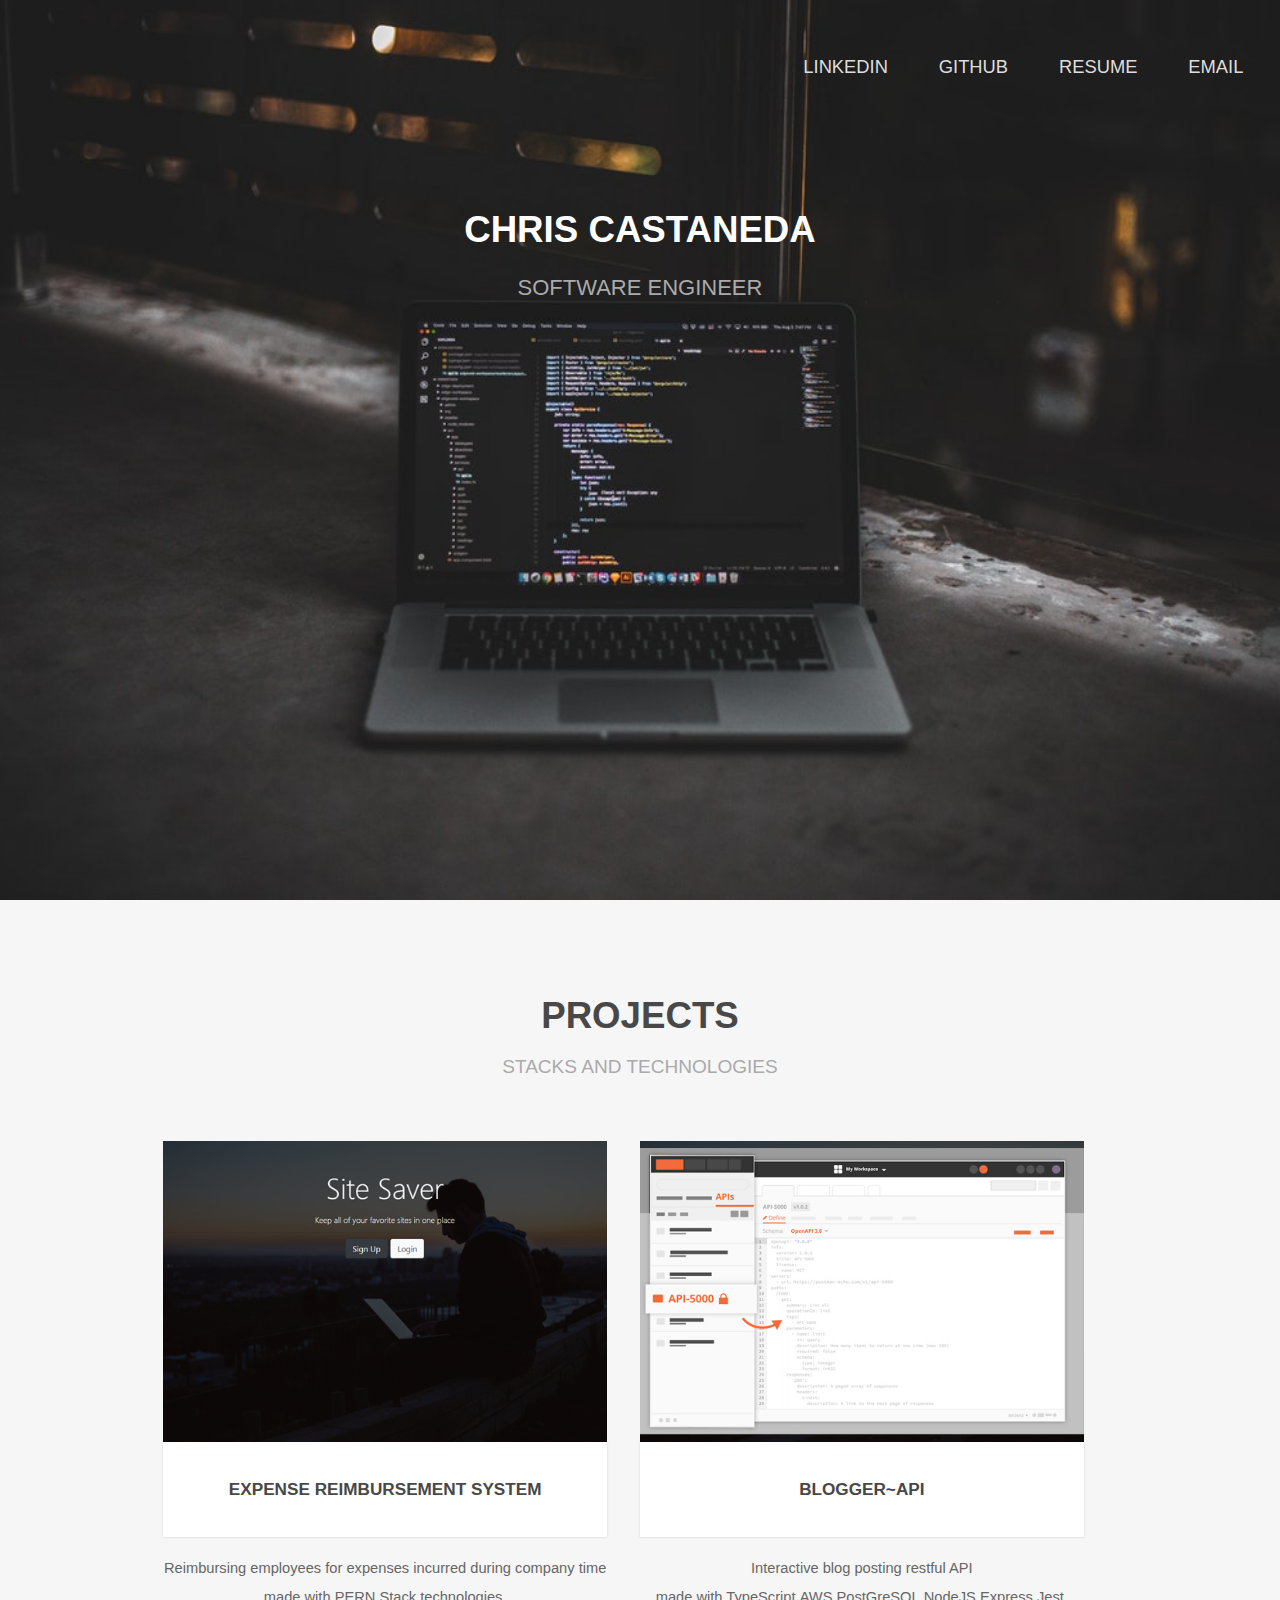
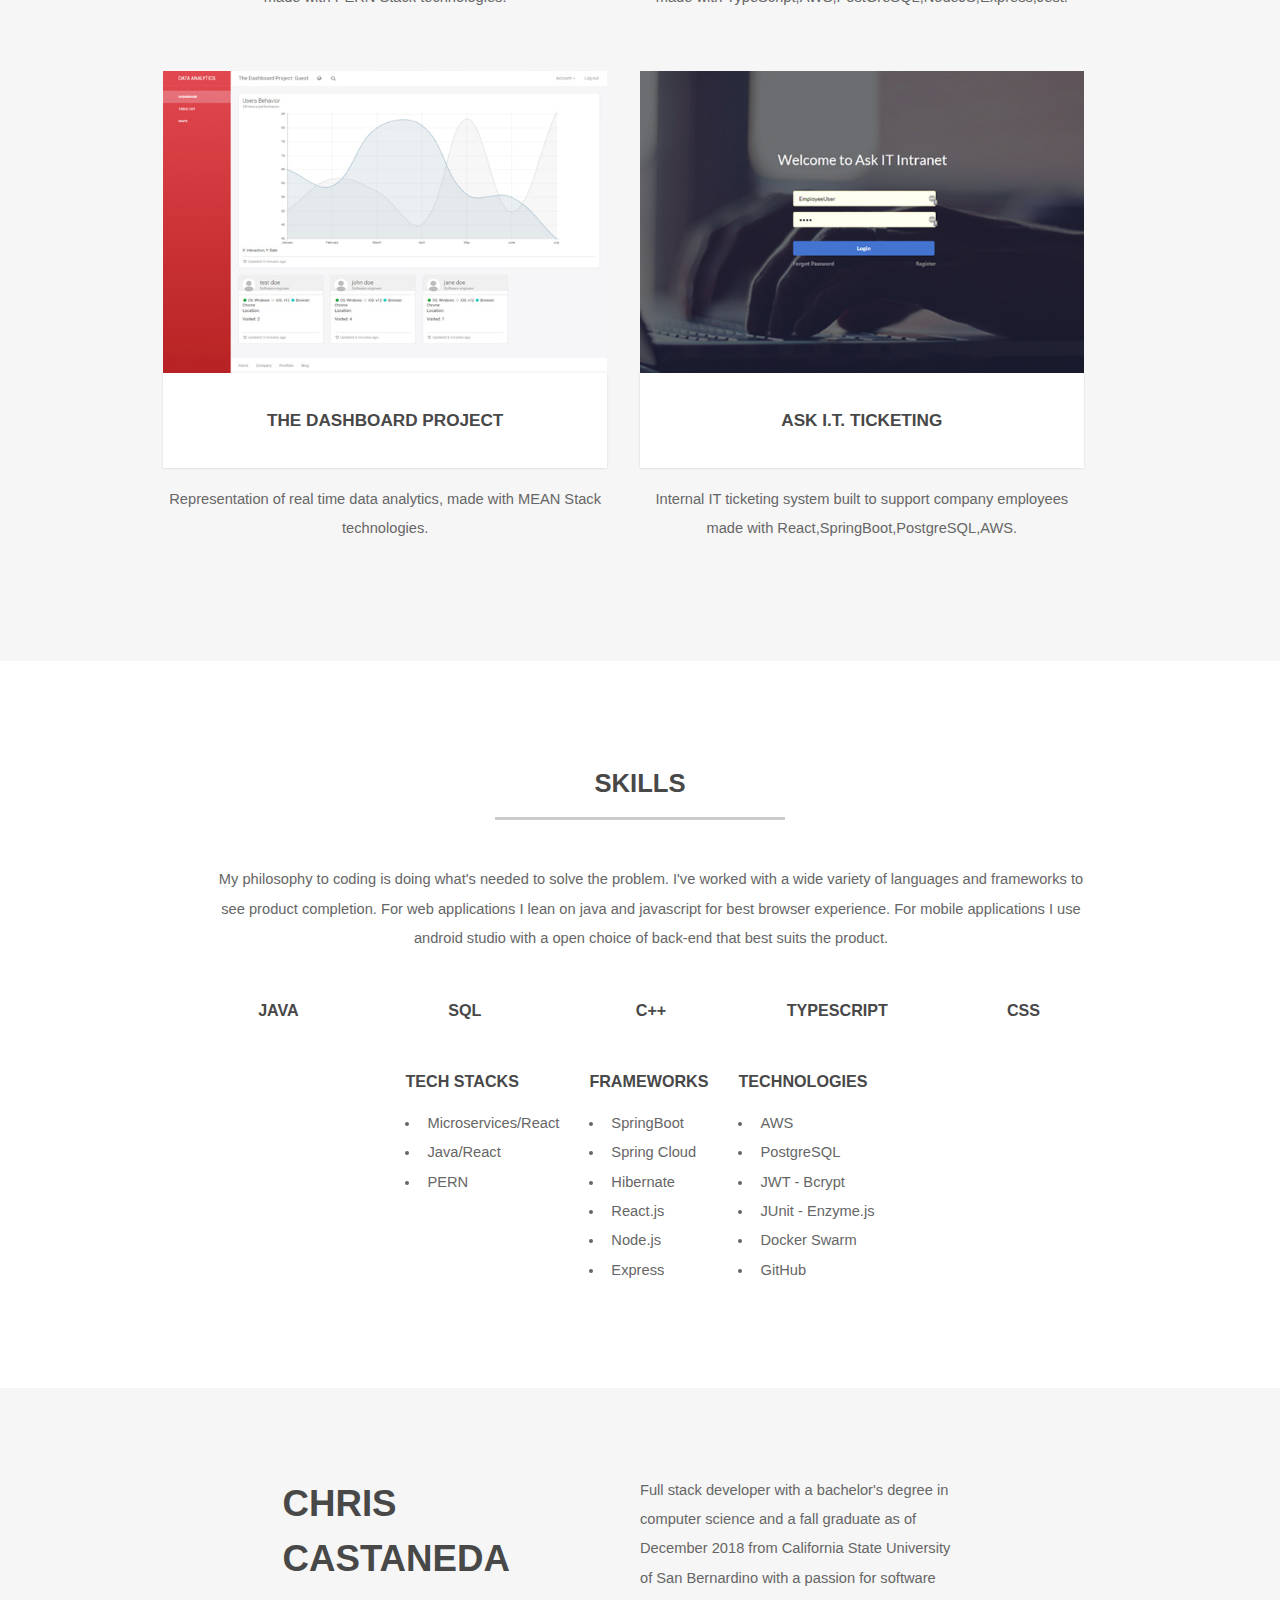
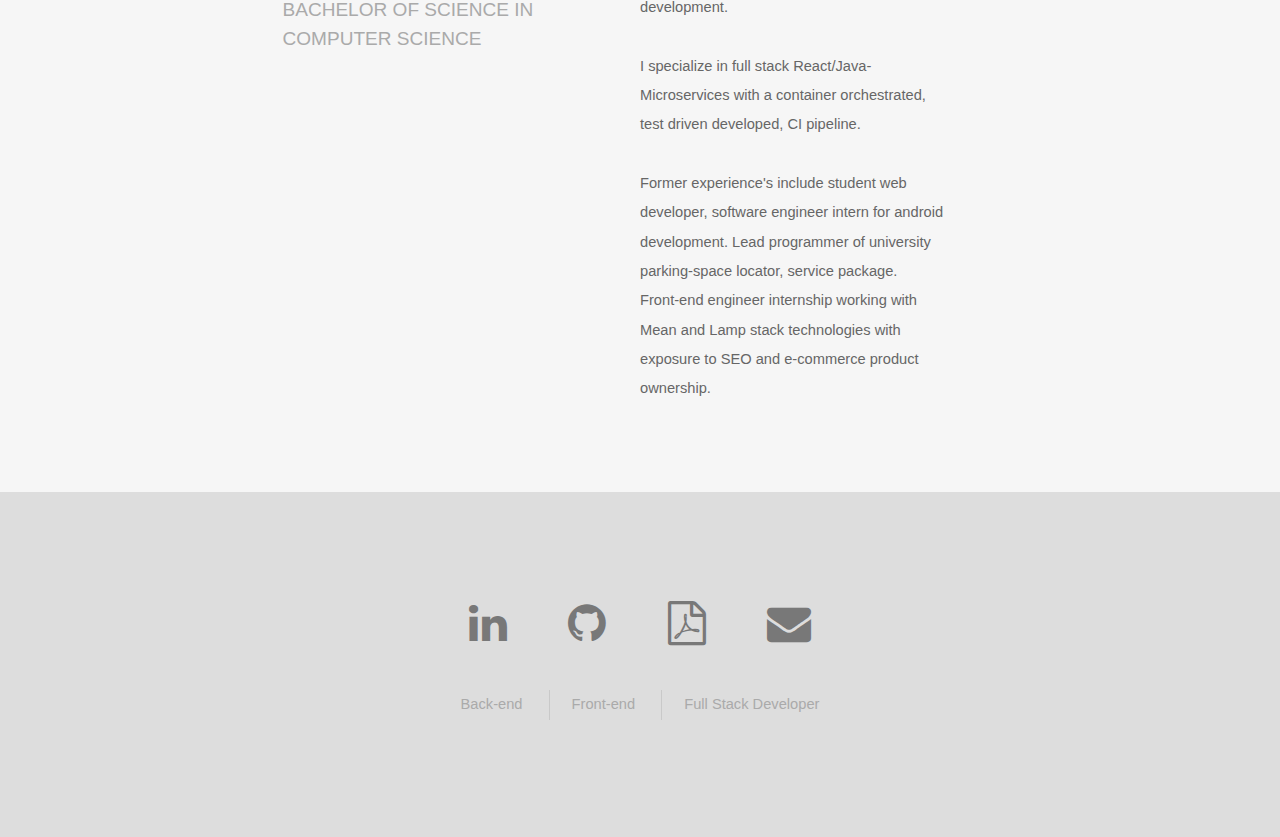
==== index.html @ 88acdd3a "website og tag thumbnail" ====
﻿<!DOCTYPE HTML>
<html>
	<head>
		<title>Chris Castaneda</title>
		<meta charset="utf-8" />
		<meta name="viewport" content="width=device-width, initial-scale=1" />
		<link rel="stylesheet" href="assets/css/main.css" />
        <link rel="stylesheet" href="assets/css/styles.css" />

    <!-- HTML Meta Tags -->
    <title>Chris Castaneda</title>
    <meta name="description" content="Gaining skills through professional projects">

    <!-- Google / Search Engine Tags -->
    <meta itemprop="name" content="Portfolio">
    <meta itemprop="description" content="Gaining skills through professional projects">
    <meta itemprop="image" content="images/pic09-Meta.jpg">

    <!-- Facebook Meta Tags -->
    <meta property="og:url" content="https://chriscastaneda.github.io">
    <meta property="og:type" content="website">
    <meta property="og:title" content="Portfolio">
    <meta property="og:description" content="Gaining skills through professional projects">
    <meta property="og:image" content="images/pic09-Meta.jpg">

    <!-- Twitter Meta Tags -->
    <meta name="twitter:card" content="summary_large_image">
    <meta name="twitter:title" content="Portfolio">
    <meta name="twitter:description" content="Gaining skills through professional projects">
    <meta name="twitter:image" content="images/pic09-Meta.jpg">

    <!-- Linkedin Meta Tags -->
    <!-- <meta property='og:title' content='Portfolio'>
    <meta property='og:image' content='https://github.com/chriscastaneda/chriscastaneda.github.io/blob/master/images/pic09-Meta.jpg'>
    <meta property='og:description' content='Gaining skills through professional projects'>
    <meta property='og:url' content='https://chriscastaneda.github.io/'> -->

    <meta property='og:title' content='Portfolio'/>
<meta property='og:image' content='https://software-engineer-portfolio-website.s3-us-west-1.amazonaws.com/pic09-test.jpg'/>
<meta property='og:description' content='Gaining skills through professional projects'/>
<meta property='og:url' content='https://chriscastaneda.github.io/'/>

  



    <!--Insert OG Markup -->
<!-- 
<meta prefix="og: http://ogp.me/ns#" property="og:type" content="website" />

<meta prefix="og: http://ogp.me/ns#" property="og:title" content="The Title of Your Page" />

<meta prefix="og: http://ogp.me/ns#" property="og:description" content="The description of your page." />

<meta prefix="og: http://ogp.me/ns#" property="og:image" content="images/pic09-test.jpg" />

<meta prefix="og: http://ogp.me/ns#" property="og:url" content="https://chriscastaneda.github.io/" /> -->
	</head>
    <body class="landing">
        <!-- Header -->
        <header id="header" class="alt">
            <!--<h1>NavBar</h1>-->
            <nav id="nav">
                <ul>
                    <li><a href="https://www.linkedin.com/in/chris-j-castaneda/" target="_blank">Linkedin</a></li>
                    <li><a href="https://github.com/chriscastaneda" target="_blank">Github</a></li>
                    <li><a href="https://drive.google.com/file/d/1yUNvY7zu90cNUyfjaBhS67JHKZEhB49-/view?usp=sharing" target="_blank">Resume</a></li>
                    <li><a href="mailto:chris.j.castaneda@gmail.com">Email</a></li>
                </ul>
            </nav>
        </header>
        <a href="#menu" class="navPanelToggle"><span class="fa fa-bars"></span></a>

        <!-- Banner -->
        <section id="banner">
                <h2>Chris Castaneda</h2>
                <p>software engineer</p>
        </section>


        
                <!-- Projects -->
                <section id="two" class="wrapper style2 special">
                    <div class="container">
                        <header class="major">
                            <h2>Projects</h2>
                            <p>Stacks and Technologies</p>
                        </header>
                        <div class="row 150%">
                            <div class="6u 12u$(xsmall)">
                                <div class="image fit captioned">
                                  <!-- Project 1 -->
                                    <a href="https://github.com/chriscastaneda/rev-p1-expense-reimbursement-system"  target="_blank">
                                      <div class="overlay black">
                                        <img src="images/pic17.png" alt="" />
                                      </div>
                                    </a>
                                    <h3>
                                      <a href="https://github.com/chriscastaneda/rev-p1-expense-reimbursement-system" class="textlink"  target="_blank">
                                        Expense Reimbursement System
                                      </a>
                                    </h3>
                                        <p>Reimbursing employees for expenses incurred during company time <br> made with PERN Stack technologies.</p>
                                </div>
                            </div>
                           
                            <div class="6u$ 12u$(xsmall)">
                                <div class="image fit captioned">
                                   <!-- Project 2 -->
                                   <a href="https://github.com/chriscastaneda/rev-p0-restfulAPI"  target="_blank">
                                    <div class="overlay black">
                                      <img src="images/pic18.jpg" alt="" />
                                    </div>
                                  </a>
                                  <h3>
                                    <a href="https://github.com/chriscastaneda/rev-p0-restfulAPI" class="textlink"  target="_blank">
                                      Blogger~Api
                                    </a>
                                  </h3>
                                    <p>Interactive blog posting restful API <br> made with TypeScript,AWS,PostGreSQL,NodeJS,Express,Jest.</p>
                                
                                  </div>
                            </div>

                            <div class="6u 12u$(xsmall)">
                              <div class="image fit captioned">
                                <!-- Project 3 -->
                                <a href="https://github.com/chriscastaneda/Portfolio_Dashboard_Website"  target="_blank">  
                                  <div class="overlay black">
                                    <img src="images/pic08.jpg" alt="" />
                                  </div>
                                </a>
                                  <h3>
                                    <a href="https://github.com/chriscastaneda/Portfolio_Dashboard_Website" class="textlink"  target="_blank">
                                        The Dashboard Project
                                    </a>
                                  </h3>
                                </a>
                                  <p>Representation of real time data analytics, made with MEAN Stack technologies.</p>
  
                                  
                                
                                  </div>
                          </div>

                          <div class="6u$ 12u$(xsmall)">
                            <div class="image fit captioned">
                              <!-- Projec 4 -->
                              
                                <a href="https://github.com/chriscastaneda/rev-p2-internal-ticketing-system"  target="_blank">  
                                  <div class="overlay black">
                                    <img src="images/pic15.jpg" alt="" />
                                  </div>
                                </a>
                                  <h3>
                                    <a href="https://github.com/chriscastaneda/rev-p2-internal-ticketing-system" class="textlink"  target="_blank">
                                      Ask I.T. Ticketing
                                    </a>
                                  </h3>
                                </a>
                                  <p>Internal IT ticketing system built to support company employees <br> made with React,SpringBoot,PostgreSQL,AWS.</p>
                              
                            </div>
                        </div>
                        <!-- <div class="6u 12u$(xsmall)">
                          <div class="image fit captioned">
                              <a href="https://github.com/chriscastaneda/WeightConverter-Website"  target="_blank">
                                <div class="overlay black">
                                  <img src="images/pic10.jpg" alt="" />
                                </div>
                              </a>
                              <h3>
                                <a href="https://github.com/chriscastaneda/WeightConverter-Website" class="textlink"  target="_blank">
                                  Weight Converter
                                </a>
                              </h3>
                              
                                  <p>A simple vanilla Javascript weight converter website created with JavaScript,Bootstrap 4,HTML 5,CSS.</p>
                          </div>
                        </div> -->
                       </div>
                    </div>
                </section>




                <!-- Skills -->
    <section id="three" class="wrapper style1">
        <div class="container">
          <div class="row">
            <div class="col-full">
              <h2 class="section-title">Skills</h2>
              <div class="centered line"></div>
            </div>
          </div>
  
          <div class="row">
            <div class="skill-container">
              <div class="col-full">
                <div class="col-full text-center">
                  My philosophy to coding is doing what's needed to solve the problem. 
                  I've worked with a wide variety of languages and frameworks to see product completion. 
                  For web applications I lean on java and javascript for best browser experience. 
                  For mobile applications I use android studio with a open choice of back-end that 
                  best suits the product.
                </div>
              </div>
  
              <div class="col-1-5 skill">
                <h4>Java</h4>
              </div>
              <div class="col-1-5 skill">
                <h4>SQL</h4>
              </div>
              <div class="col-1-5 skill">
                <h4>C++</h4>
              </div>
              <div class="col-1-5 skill">
                <h4>TypeScript</h4>
              </div>
              <div class="col-1-5 skill">
                <h4>CSS</h4>
              </div>
            </div>
            
            <div class="col-2-3 col-wrap centered skill-container">
              <div class="col-1-2">
                <h4>Tech Stacks</h4>
                <ul>
                  <li>Microservices/React</li>
                  <li>Java/React</li>
                  <li>PERN</li>
                </ul>
              </div>   

              <div class="col-1-2">
                <h4>Frameworks</h4>
                <ul>
                  <li>SpringBoot</li>
                    <li>Spring Cloud</li>
                  <li>Hibernate</li>
                  <li>React.js</li>
                  <li>Node.js</li>
                  <li>Express</li>
                </ul>
              </div>

              <div class="col-1-2">
                <h4>Technologies</h4>
                <ul>
                  <li>AWS</li>
                  <li>PostgreSQL</li>
                  <li>JWT - Bcrypt </li>
                  <li>JUnit - Enzyme.js</li>
                  <li>Docker Swarm</li>
                  <li>GitHub</li>
                </ul>
              </div>
            </div>
          </div>
        </div>
      </section>
  
      <!-- About -->
      <section id="one" class="wrapper style1 style2">
        <div class="container 75%">
          <div class="row 200%">
            <div class="6u 12u$(medium)">
              <header class="major">
                <h2>Chris Castaneda</h2>
                <p>Bachelor of Science in Computer Science</p>
              </header>
            </div>
            <div class="6u$ 12u$(medium)">
              <p>
                Full stack developer with a bachelor's degree in computer science
                and a fall graduate as of December 2018 from California State University 
                of San Bernardino with a passion for software development.
              </p>
              <p>  
                I specialize in full stack React/Java-Microservices
                with a container orchestrated, test driven developed, CI pipeline. 
              </p>
              <p>
                Former experience's include student web developer,
                software engineer intern for android development.
                Lead programmer of university parking-space locator, service package. <br> 
                Front-end engineer internship working with Mean and Lamp stack technologies 
                with exposure to SEO and e-commerce product ownership.                 
              </p>
            </div>
          </div>
        </div>
      </section>
            
            <!-- Footer -->
            <footer id="footer">
                <div class="container">
                    <ul class="icons">
                        <li><a href="https://www.linkedin.com/in/chris-j-castaneda/" target="_blank" class="icon fa-linkedin"><span class="label">Linkedin</span></a></li>
                        <li><a href="https://github.com/chriscastaneda" target="_blank" class="icon fa-github"><span class="label">Github</span></a></li>
                        <li><a href="https://drive.google.com/file/d/1yUNvY7zu90cNUyfjaBhS67JHKZEhB49-/view?usp=sharing" target="_blank" class="icon fa-file-pdf-o"><span class="label">Resume</span></a></li>
                        <li><span class="mailto-wrapper"><a href="mailto:chris.j.castaneda@gmail.com" class="icon fa-envelope mailto-link"><span class="label">Email</span></a><span class="mailto-message"></span></span></li>
                    </ul>
                    <ul class="copyright">
                        <li>Back-end</li>
                        <li>Front-end</a></li>
                        <li>Full Stack Developer</a></li>
                    </ul>
                </div>
            </footer>

            <!-- Scripts -->
            <script src="assets/js/jquery.min.js"></script>
            <script src="assets/js/skel.min.js"></script>
            <script src="assets/js/util.js"></script>
            <script src="assets/js/main.js"></script>
            <script src="assets/js/home.js"></script>
            <script src="assets/js/email.js"></script>
</body>
</html>
---- assets/css/main.css ----
@import url(font-awesome.min.css);
@import url(https://fonts.googleapis.com/css?family=Raleway:400, 700);

/*Custom*/
.row2 {
  max-width: 80%;
  margin: 0 auto;
}

.intro-header {
  position: fixed;
  top: 0;
  left: 0;
  height: 100vh;
  width: 100%;
  display: table;
  z-index: -1;
}

.content2 {
  height: 100vh;
  padding: 50px;
  margin-top: 100vh;
}

.overlay {
  position: relative;
}

.overlay:after {
  position: absolute;
  content: "";
  top: 0;
  left: 0;
  width: 100%;
  height: 100%;
  opacity: 0;
  transition: opacity 0.4s ease 0s;
}

.overlay:hover:after {
  opacity: 0.5;
}

.black:after {
  background: rgba(0, 0, 0, 0.2);
}

a.textlink:hover {
  color: #787878;
}

/*Copy email*/
.mailto-wrapper {
  position: relative;
}

.mailto-message {
  top: 0;
  left: 50%;
  transform: translate(-50%, -100%);
  position: absolute;
  display: none;
  width: auto;
  white-space: nowrap;
  font-size: 12px;
  background-color: black;
  color: white;
  padding: 2px 6px;
  border-radius: 2px;
  &:after {
    content: "";
  }
}

.mailto-wrapper:hover .mailto-message {
  display: block;
}

/* Reset */

html,
body,
div,
span,
applet,
object,
iframe,
h1,
h2,
h3,
h4,
h5,
h6,
p,
blockquote,
pre,
a,
abbr,
acronym,
address,
big,
cite,
code,
del,
dfn,
em,
img,
ins,
kbd,
q,
s,
samp,
small,
strike,
strong,
sub,
sup,
tt,
var,
b,
u,
i,
center,
dl,
dt,
dd,
ol,
ul,
li,
fieldset,
form,
label,
legend,
table,
caption,
tbody,
tfoot,
thead,
tr,
th,
td,
article,
aside,
canvas,
details,
embed,
figure,
figcaption,
footer,
header,
hgroup,
menu,
nav,
output,
ruby,
section,
summary,
time,
mark,
audio,
video {
  margin: 0;
  padding: 0;
  border: 0;
  font-size: 100%;
  font: inherit;
  vertical-align: baseline;
}

article,
aside,
details,
figcaption,
figure,
footer,
header,
hgroup,
menu,
nav,
section {
  display: block;
}

body {
  line-height: 1;
}

ol,
ul {
  list-style: none;
}

blockquote,
q {
  quotes: none;
}

blockquote:before,
blockquote:after,
q:before,
q:after {
  content: "";
  content: none;
}

table {
  border-collapse: collapse;
  border-spacing: 0;
}

body {
  -webkit-text-size-adjust: none;
}

/* Box Model */

*,
*:before,
*:after {
  -moz-box-sizing: border-box;
  -webkit-box-sizing: border-box;
  box-sizing: border-box;
}

/* Containers */

.container {
  margin-left: auto;
  margin-right: auto;
}

.container.\31 25\25 {
  width: 100%;
  max-width: 100em;
  min-width: 80em;
}

.container.\37 5\25 {
  width: 60em;
}

.container.\35 0\25 {
  width: 40em;
}

.container.\32 5\25 {
  width: 20em;
}

.container {
  width: 80em;
}

@media screen and (max-width: 1680px) {
  .container.\31 25\25 {
    width: 100%;
    max-width: 100em;
    min-width: 80em;
  }

  .container.\37 5\25 {
    width: 60em;
  }

  .container.\35 0\25 {
    width: 40em;
  }

  .container.\32 5\25 {
    width: 20em;
  }

  .container {
    width: 80em;
  }
}

@media screen and (max-width: 1280px) {
  .container.\31 25\25 {
    width: 100%;
    max-width: 81.25em;
    min-width: 65em;
  }

  .container.\37 5\25 {
    width: 48.75em;
  }

  .container.\35 0\25 {
    width: 32.5em;
  }

  .container.\32 5\25 {
    width: 16.25em;
  }

  .container {
    width: 65em;
  }
}

@media screen and (max-width: 980px) {
  .container.\31 25\25 {
    width: 100%;
    max-width: 112.5%;
    min-width: 90%;
  }

  .container.\37 5\25 {
    width: 67.5%;
  }

  .container.\35 0\25 {
    width: 45%;
  }

  .container.\32 5\25 {
    width: 22.5%;
  }

  .container {
    width: 90%;
  }
}

@media screen and (max-width: 736px) {
  .container.\31 25\25 {
    width: 100%;
    max-width: 112.5%;
    min-width: 90%;
  }

  .container.\37 5\25 {
    width: 67.5%;
  }

  .container.\35 0\25 {
    width: 45%;
  }

  .container.\32 5\25 {
    width: 22.5%;
  }

  .container {
    width: 90% !important;
  }
}

@media screen and (max-width: 480px) {
  .container.\31 25\25 {
    width: 100%;
    max-width: 112.5%;
    min-width: 90%;
  }

  .container.\37 5\25 {
    width: 67.5%;
  }

  .container.\35 0\25 {
    width: 45%;
  }

  .container.\32 5\25 {
    width: 22.5%;
  }

  .container {
    width: 90% !important;
  }
}

/* Grid */

.row {
  border-bottom: solid 1px transparent;
  -moz-box-sizing: border-box;
  -webkit-box-sizing: border-box;
  box-sizing: border-box;
}

.row > * {
  float: left;
  -moz-box-sizing: border-box;
  -webkit-box-sizing: border-box;
  box-sizing: border-box;
}

.row:after,
.row:before {
  content: "";
  display: block;
  clear: both;
  height: 0;
}

.row.uniform > * > :first-child {
  margin-top: 0;
}

.row.uniform > * > :last-child {
  margin-bottom: 0;
}

.row.\30 \25 > * {
  padding: 0 0 0 0em;
}

.row.\30 \25 {
  margin: 0 0 -1px 0em;
}

.row.uniform.\30 \25 > * {
  padding: 0em 0 0 0em;
}

.row.uniform.\30 \25 {
  margin: 0em 0 -1px 0em;
}

.row > * {
  padding: 0 0 0 2em;
}

.row {
  margin: 0 0 -1px -2em;
}

.row.uniform > * {
  padding: 2em 0 0 2em;
}

.row.uniform {
  margin: -2em 0 -1px -2em;
}

.row.\32 00\25 > * {
  padding: 0 0 0 4em;
}

.row.\32 00\25 {
  margin: 0 0 -1px -4em;
}

.row.uniform.\32 00\25 > * {
  padding: 4em 0 0 4em;
}

.row.uniform.\32 00\25 {
  margin: -4em 0 -1px -4em;
}

.row.\31 50\25 > * {
  padding: 0 0 0 3em;
}

.row.\31 50\25 {
  margin: 0 0 -1px -3em;
}

.row.uniform.\31 50\25 > * {
  padding: 3em 0 0 3em;
}

.row.uniform.\31 50\25 {
  margin: -3em 0 -1px -3em;
}

.row.\35 0\25 > * {
  padding: 0 0 0 1em;
}

.row.\35 0\25 {
  margin: 0 0 -1px -1em;
}

.row.uniform.\35 0\25 > * {
  padding: 1em 0 0 1em;
}

.row.uniform.\35 0\25 {
  margin: -1em 0 -1px -1em;
}

.row.\32 5\25 > * {
  padding: 0 0 0 0.5em;
}

.row.\32 5\25 {
  margin: 0 0 -1px -0.5em;
}

.row.uniform.\32 5\25 > * {
  padding: 0.5em 0 0 0.5em;
}

.row.uniform.\32 5\25 {
  margin: -0.5em 0 -1px -0.5em;
}

.\31 2u,
.\31 2u\24 {
  width: 100%;
  clear: none;
  margin-left: 0;
}

.\31 1u,
.\31 1u\24 {
  width: 91.6666666667%;
  clear: none;
  margin-left: 0;
}

.\31 0u,
.\31 0u\24 {
  width: 83.3333333333%;
  clear: none;
  margin-left: 0;
}

.\39 u,
.\39 u\24 {
  width: 75%;
  clear: none;
  margin-left: 0;
}

.\38 u,
.\38 u\24 {
  width: 66.6666666667%;
  clear: none;
  margin-left: 0;
}

.\37 u,
.\37 u\24 {
  width: 58.3333333333%;
  clear: none;
  margin-left: 0;
}

.\36 u,
.\36 u\24 {
  width: 50%;
  clear: none;
  margin-left: 0;
}

.\35 u,
.\35 u\24 {
  width: 41.6666666667%;
  clear: none;
  margin-left: 0;
}

.\34 u,
.\34 u\24 {
  width: 33.3333333333%;
  clear: none;
  margin-left: 0;
}

.\33 u,
.\33 u\24 {
  width: 25%;
  clear: none;
  margin-left: 0;
}

.\32 u,
.\32 u\24 {
  width: 16.6666666667%;
  clear: none;
  margin-left: 0;
}

.\31 u,
.\31 u\24 {
  width: 8.3333333333%;
  clear: none;
  margin-left: 0;
}

.\31 2u\24 + *,
.\31 1u\24 + *,
.\31 0u\24 + *,
.\39 u\24 + *,
.\38 u\24 + *,
.\37 u\24 + *,
.\36 u\24 + *,
.\35 u\24 + *,
.\34 u\24 + *,
.\33 u\24 + *,
.\32 u\24 + *,
.\31 u\24 + * {
  clear: left;
}

.\-11u {
  margin-left: 91.66667%;
}

.\-10u {
  margin-left: 83.33333%;
}

.\-9u {
  margin-left: 75%;
}

.\-8u {
  margin-left: 66.66667%;
}

.\-7u {
  margin-left: 58.33333%;
}

.\-6u {
  margin-left: 50%;
}

.\-5u {
  margin-left: 41.66667%;
}

.\-4u {
  margin-left: 33.33333%;
}

.\-3u {
  margin-left: 25%;
}

.\-2u {
  margin-left: 16.66667%;
}

.\-1u {
  margin-left: 8.33333%;
}

@media screen and (max-width: 1680px) {
  .row > * {
    padding: 0 0 0 2em;
  }

  .row {
    margin: 0 0 -1px -2em;
  }

  .row.uniform > * {
    padding: 2em 0 0 2em;
  }

  .row.uniform {
    margin: -2em 0 -1px -2em;
  }

  .row.\32 00\25 > * {
    padding: 0 0 0 4em;
  }

  .row.\32 00\25 {
    margin: 0 0 -1px -4em;
  }

  .row.uniform.\32 00\25 > * {
    padding: 4em 0 0 4em;
  }

  .row.uniform.\32 00\25 {
    margin: -4em 0 -1px -4em;
  }

  .row.\31 50\25 > * {
    padding: 0 0 0 3em;
  }

  .row.\31 50\25 {
    margin: 0 0 -1px -3em;
  }

  .row.uniform.\31 50\25 > * {
    padding: 3em 0 0 3em;
  }

  .row.uniform.\31 50\25 {
    margin: -3em 0 -1px -3em;
  }

  .row.\35 0\25 > * {
    padding: 0 0 0 1em;
  }

  .row.\35 0\25 {
    margin: 0 0 -1px -1em;
  }

  .row.uniform.\35 0\25 > * {
    padding: 1em 0 0 1em;
  }

  .row.uniform.\35 0\25 {
    margin: -1em 0 -1px -1em;
  }

  .row.\32 5\25 > * {
    padding: 0 0 0 0.5em;
  }

  .row.\32 5\25 {
    margin: 0 0 -1px -0.5em;
  }

  .row.uniform.\32 5\25 > * {
    padding: 0.5em 0 0 0.5em;
  }

  .row.uniform.\32 5\25 {
    margin: -0.5em 0 -1px -0.5em;
  }

  .\31 2u\28xlarge\29,
  .\31 2u\24\28xlarge\29 {
    width: 100%;
    clear: none;
    margin-left: 0;
  }

  .\31 1u\28xlarge\29,
  .\31 1u\24\28xlarge\29 {
    width: 91.6666666667%;
    clear: none;
    margin-left: 0;
  }

  .\31 0u\28xlarge\29,
  .\31 0u\24\28xlarge\29 {
    width: 83.3333333333%;
    clear: none;
    margin-left: 0;
  }

  .\39 u\28xlarge\29,
  .\39 u\24\28xlarge\29 {
    width: 75%;
    clear: none;
    margin-left: 0;
  }

  .\38 u\28xlarge\29,
  .\38 u\24\28xlarge\29 {
    width: 66.6666666667%;
    clear: none;
    margin-left: 0;
  }

  .\37 u\28xlarge\29,
  .\37 u\24\28xlarge\29 {
    width: 58.3333333333%;
    clear: none;
    margin-left: 0;
  }

  .\36 u\28xlarge\29,
  .\36 u\24\28xlarge\29 {
    width: 50%;
    clear: none;
    margin-left: 0;
  }

  .\35 u\28xlarge\29,
  .\35 u\24\28xlarge\29 {
    width: 41.6666666667%;
    clear: none;
    margin-left: 0;
  }

  .\34 u\28xlarge\29,
  .\34 u\24\28xlarge\29 {
    width: 33.3333333333%;
    clear: none;
    margin-left: 0;
  }

  .\33 u\28xlarge\29,
  .\33 u\24\28xlarge\29 {
    width: 25%;
    clear: none;
    margin-left: 0;
  }

  .\32 u\28xlarge\29,
  .\32 u\24\28xlarge\29 {
    width: 16.6666666667%;
    clear: none;
    margin-left: 0;
  }

  .\31 u\28xlarge\29,
  .\31 u\24\28xlarge\29 {
    width: 8.3333333333%;
    clear: none;
    margin-left: 0;
  }

  .\31 2u\24\28xlarge\29 + *,
  .\31 1u\24\28xlarge\29 + *,
  .\31 0u\24\28xlarge\29 + *,
  .\39 u\24\28xlarge\29 + *,
  .\38 u\24\28xlarge\29 + *,
  .\37 u\24\28xlarge\29 + *,
  .\36 u\24\28xlarge\29 + *,
  .\35 u\24\28xlarge\29 + *,
  .\34 u\24\28xlarge\29 + *,
  .\33 u\24\28xlarge\29 + *,
  .\32 u\24\28xlarge\29 + *,
  .\31 u\24\28xlarge\29 + * {
    clear: left;
  }

  .\-11u\28xlarge\29 {
    margin-left: 91.66667%;
  }

  .\-10u\28xlarge\29 {
    margin-left: 83.33333%;
  }

  .\-9u\28xlarge\29 {
    margin-left: 75%;
  }

  .\-8u\28xlarge\29 {
    margin-left: 66.66667%;
  }

  .\-7u\28xlarge\29 {
    margin-left: 58.33333%;
  }

  .\-6u\28xlarge\29 {
    margin-left: 50%;
  }

  .\-5u\28xlarge\29 {
    margin-left: 41.66667%;
  }

  .\-4u\28xlarge\29 {
    margin-left: 33.33333%;
  }

  .\-3u\28xlarge\29 {
    margin-left: 25%;
  }

  .\-2u\28xlarge\29 {
    margin-left: 16.66667%;
  }

  .\-1u\28xlarge\29 {
    margin-left: 8.33333%;
  }
}

@media screen and (max-width: 1280px) {
  .row > * {
    padding: 0 0 0 1.5em;
  }

  .row {
    margin: 0 0 -1px -1.5em;
  }

  .row.uniform > * {
    padding: 1.5em 0 0 1.5em;
  }

  .row.uniform {
    margin: -1.5em 0 -1px -1.5em;
  }

  .row.\32 00\25 > * {
    padding: 0 0 0 3em;
  }

  .row.\32 00\25 {
    margin: 0 0 -1px -3em;
  }

  .row.uniform.\32 00\25 > * {
    padding: 3em 0 0 3em;
  }

  .row.uniform.\32 00\25 {
    margin: -3em 0 -1px -3em;
  }

  .row.\31 50\25 > * {
    padding: 0 0 0 2.25em;
  }

  .row.\31 50\25 {
    margin: 0 0 -1px -2.25em;
  }

  .row.uniform.\31 50\25 > * {
    padding: 2.25em 0 0 2.25em;
  }

  .row.uniform.\31 50\25 {
    margin: -2.25em 0 -1px -2.25em;
  }

  .row.\35 0\25 > * {
    padding: 0 0 0 0.75em;
  }

  .row.\35 0\25 {
    margin: 0 0 -1px -0.75em;
  }

  .row.uniform.\35 0\25 > * {
    padding: 0.75em 0 0 0.75em;
  }

  .row.uniform.\35 0\25 {
    margin: -0.75em 0 -1px -0.75em;
  }

  .row.\32 5\25 > * {
    padding: 0 0 0 0.375em;
  }

  .row.\32 5\25 {
    margin: 0 0 -1px -0.375em;
  }

  .row.uniform.\32 5\25 > * {
    padding: 0.375em 0 0 0.375em;
  }

  .row.uniform.\32 5\25 {
    margin: -0.375em 0 -1px -0.375em;
  }

  .\31 2u\28large\29,
  .\31 2u\24\28large\29 {
    width: 100%;
    clear: none;
    margin-left: 0;
  }

  .\31 1u\28large\29,
  .\31 1u\24\28large\29 {
    width: 91.6666666667%;
    clear: none;
    margin-left: 0;
  }

  .\31 0u\28large\29,
  .\31 0u\24\28large\29 {
    width: 83.3333333333%;
    clear: none;
    margin-left: 0;
  }

  .\39 u\28large\29,
  .\39 u\24\28large\29 {
    width: 75%;
    clear: none;
    margin-left: 0;
  }

  .\38 u\28large\29,
  .\38 u\24\28large\29 {
    width: 66.6666666667%;
    clear: none;
    margin-left: 0;
  }

  .\37 u\28large\29,
  .\37 u\24\28large\29 {
    width: 58.3333333333%;
    clear: none;
    margin-left: 0;
  }

  .\36 u\28large\29,
  .\36 u\24\28large\29 {
    width: 50%;
    clear: none;
    margin-left: 0;
  }

  .\35 u\28large\29,
  .\35 u\24\28large\29 {
    width: 41.6666666667%;
    clear: none;
    margin-left: 0;
  }

  .\34 u\28large\29,
  .\34 u\24\28large\29 {
    width: 33.3333333333%;
    clear: none;
    margin-left: 0;
  }

  .\33 u\28large\29,
  .\33 u\24\28large\29 {
    width: 25%;
    clear: none;
    margin-left: 0;
  }

  .\32 u\28large\29,
  .\32 u\24\28large\29 {
    width: 16.6666666667%;
    clear: none;
    margin-left: 0;
  }

  .\31 u\28large\29,
  .\31 u\24\28large\29 {
    width: 8.3333333333%;
    clear: none;
    margin-left: 0;
  }

  .\31 2u\24\28large\29 + *,
  .\31 1u\24\28large\29 + *,
  .\31 0u\24\28large\29 + *,
  .\39 u\24\28large\29 + *,
  .\38 u\24\28large\29 + *,
  .\37 u\24\28large\29 + *,
  .\36 u\24\28large\29 + *,
  .\35 u\24\28large\29 + *,
  .\34 u\24\28large\29 + *,
  .\33 u\24\28large\29 + *,
  .\32 u\24\28large\29 + *,
  .\31 u\24\28large\29 + * {
    clear: left;
  }

  .\-11u\28large\29 {
    margin-left: 91.66667%;
  }

  .\-10u\28large\29 {
    margin-left: 83.33333%;
  }

  .\-9u\28large\29 {
    margin-left: 75%;
  }

  .\-8u\28large\29 {
    margin-left: 66.66667%;
  }

  .\-7u\28large\29 {
    margin-left: 58.33333%;
  }

  .\-6u\28large\29 {
    margin-left: 50%;
  }

  .\-5u\28large\29 {
    margin-left: 41.66667%;
  }

  .\-4u\28large\29 {
    margin-left: 33.33333%;
  }

  .\-3u\28large\29 {
    margin-left: 25%;
  }

  .\-2u\28large\29 {
    margin-left: 16.66667%;
  }

  .\-1u\28large\29 {
    margin-left: 8.33333%;
  }
}

@media screen and (max-width: 980px) {
  .row > * {
    padding: 0 0 0 1.5em;
  }

  .row {
    margin: 0 0 -1px -1.5em;
  }

  .row.uniform > * {
    padding: 1.5em 0 0 1.5em;
  }

  .row.uniform {
    margin: -1.5em 0 -1px -1.5em;
  }

  .row.\32 00\25 > * {
    padding: 0 0 0 3em;
  }

  .row.\32 00\25 {
    margin: 0 0 -1px -3em;
  }

  .row.uniform.\32 00\25 > * {
    padding: 3em 0 0 3em;
  }

  .row.uniform.\32 00\25 {
    margin: -3em 0 -1px -3em;
  }

  .row.\31 50\25 > * {
    padding: 0 0 0 2.25em;
  }

  .row.\31 50\25 {
    margin: 0 0 -1px -2.25em;
  }

  .row.uniform.\31 50\25 > * {
    padding: 2.25em 0 0 2.25em;
  }

  .row.uniform.\31 50\25 {
    margin: -2.25em 0 -1px -2.25em;
  }

  .row.\35 0\25 > * {
    padding: 0 0 0 0.75em;
  }

  .row.\35 0\25 {
    margin: 0 0 -1px -0.75em;
  }

  .row.uniform.\35 0\25 > * {
    padding: 0.75em 0 0 0.75em;
  }

  .row.uniform.\35 0\25 {
    margin: -0.75em 0 -1px -0.75em;
  }

  .row.\32 5\25 > * {
    padding: 0 0 0 0.375em;
  }

  .row.\32 5\25 {
    margin: 0 0 -1px -0.375em;
  }

  .row.uniform.\32 5\25 > * {
    padding: 0.375em 0 0 0.375em;
  }

  .row.uniform.\32 5\25 {
    margin: -0.375em 0 -1px -0.375em;
  }

  .\31 2u\28medium\29,
  .\31 2u\24\28medium\29 {
    width: 100%;
    clear: none;
    margin-left: 0;
  }

  .\31 1u\28medium\29,
  .\31 1u\24\28medium\29 {
    width: 91.6666666667%;
    clear: none;
    margin-left: 0;
  }

  .\31 0u\28medium\29,
  .\31 0u\24\28medium\29 {
    width: 83.3333333333%;
    clear: none;
    margin-left: 0;
  }

  .\39 u\28medium\29,
  .\39 u\24\28medium\29 {
    width: 75%;
    clear: none;
    margin-left: 0;
  }

  .\38 u\28medium\29,
  .\38 u\24\28medium\29 {
    width: 66.6666666667%;
    clear: none;
    margin-left: 0;
  }

  .\37 u\28medium\29,
  .\37 u\24\28medium\29 {
    width: 58.3333333333%;
    clear: none;
    margin-left: 0;
  }

  .\36 u\28medium\29,
  .\36 u\24\28medium\29 {
    width: 50%;
    clear: none;
    margin-left: 0;
  }

  .\35 u\28medium\29,
  .\35 u\24\28medium\29 {
    width: 41.6666666667%;
    clear: none;
    margin-left: 0;
  }

  .\34 u\28medium\29,
  .\34 u\24\28medium\29 {
    width: 33.3333333333%;
    clear: none;
    margin-left: 0;
  }

  .\33 u\28medium\29,
  .\33 u\24\28medium\29 {
    width: 25%;
    clear: none;
    margin-left: 0;
  }

  .\32 u\28medium\29,
  .\32 u\24\28medium\29 {
    width: 16.6666666667%;
    clear: none;
    margin-left: 0;
  }

  .\31 u\28medium\29,
  .\31 u\24\28medium\29 {
    width: 8.3333333333%;
    clear: none;
    margin-left: 0;
  }

  .\31 2u\24\28medium\29 + *,
  .\31 1u\24\28medium\29 + *,
  .\31 0u\24\28medium\29 + *,
  .\39 u\24\28medium\29 + *,
  .\38 u\24\28medium\29 + *,
  .\37 u\24\28medium\29 + *,
  .\36 u\24\28medium\29 + *,
  .\35 u\24\28medium\29 + *,
  .\34 u\24\28medium\29 + *,
  .\33 u\24\28medium\29 + *,
  .\32 u\24\28medium\29 + *,
  .\31 u\24\28medium\29 + * {
    clear: left;
  }

  .\-11u\28medium\29 {
    margin-left: 91.66667%;
  }

  .\-10u\28medium\29 {
    margin-left: 83.33333%;
  }

  .\-9u\28medium\29 {
    margin-left: 75%;
  }

  .\-8u\28medium\29 {
    margin-left: 66.66667%;
  }

  .\-7u\28medium\29 {
    margin-left: 58.33333%;
  }

  .\-6u\28medium\29 {
    margin-left: 50%;
  }

  .\-5u\28medium\29 {
    margin-left: 41.66667%;
  }

  .\-4u\28medium\29 {
    margin-left: 33.33333%;
  }

  .\-3u\28medium\29 {
    margin-left: 25%;
  }

  .\-2u\28medium\29 {
    margin-left: 16.66667%;
  }

  .\-1u\28medium\29 {
    margin-left: 8.33333%;
  }
}

@media screen and (max-width: 736px) {
  .row > * {
    padding: 0 0 0 1.25em;
  }

  .row {
    margin: 0 0 -1px -1.25em;
  }

  .row.uniform > * {
    padding: 1.25em 0 0 1.25em;
  }

  .row.uniform {
    margin: -1.25em 0 -1px -1.25em;
  }

  .row.\32 00\25 > * {
    padding: 0 0 0 2.5em;
  }

  .row.\32 00\25 {
    margin: 0 0 -1px -2.5em;
  }

  .row.uniform.\32 00\25 > * {
    padding: 2.5em 0 0 2.5em;
  }

  .row.uniform.\32 00\25 {
    margin: -2.5em 0 -1px -2.5em;
  }

  .row.\31 50\25 > * {
    padding: 0 0 0 1.875em;
  }

  .row.\31 50\25 {
    margin: 0 0 -1px -1.875em;
  }

  .row.uniform.\31 50\25 > * {
    padding: 1.875em 0 0 1.875em;
  }

  .row.uniform.\31 50\25 {
    margin: -1.875em 0 -1px -1.875em;
  }

  .row.\35 0\25 > * {
    padding: 0 0 0 0.625em;
  }

  .row.\35 0\25 {
    margin: 0 0 -1px -0.625em;
  }

  .row.uniform.\35 0\25 > * {
    padding: 0.625em 0 0 0.625em;
  }

  .row.uniform.\35 0\25 {
    margin: -0.625em 0 -1px -0.625em;
  }

  .row.\32 5\25 > * {
    padding: 0 0 0 0.3125em;
  }

  .row.\32 5\25 {
    margin: 0 0 -1px -0.3125em;
  }

  .row.uniform.\32 5\25 > * {
    padding: 0.3125em 0 0 0.3125em;
  }

  .row.uniform.\32 5\25 {
    margin: -0.3125em 0 -1px -0.3125em;
  }

  .\31 2u\28small\29,
  .\31 2u\24\28small\29 {
    width: 100%;
    clear: none;
    margin-left: 0;
  }

  .\31 1u\28small\29,
  .\31 1u\24\28small\29 {
    width: 91.6666666667%;
    clear: none;
    margin-left: 0;
  }

  .\31 0u\28small\29,
  .\31 0u\24\28small\29 {
    width: 83.3333333333%;
    clear: none;
    margin-left: 0;
  }

  .\39 u\28small\29,
  .\39 u\24\28small\29 {
    width: 75%;
    clear: none;
    margin-left: 0;
  }

  .\38 u\28small\29,
  .\38 u\24\28small\29 {
    width: 66.6666666667%;
    clear: none;
    margin-left: 0;
  }

  .\37 u\28small\29,
  .\37 u\24\28small\29 {
    width: 58.3333333333%;
    clear: none;
    margin-left: 0;
  }

  .\36 u\28small\29,
  .\36 u\24\28small\29 {
    width: 50%;
    clear: none;
    margin-left: 0;
  }

  .\35 u\28small\29,
  .\35 u\24\28small\29 {
    width: 41.6666666667%;
    clear: none;
    margin-left: 0;
  }

  .\34 u\28small\29,
  .\34 u\24\28small\29 {
    width: 33.3333333333%;
    clear: none;
    margin-left: 0;
  }

  .\33 u\28small\29,
  .\33 u\24\28small\29 {
    width: 25%;
    clear: none;
    margin-left: 0;
  }

  .\32 u\28small\29,
  .\32 u\24\28small\29 {
    width: 16.6666666667%;
    clear: none;
    margin-left: 0;
  }

  .\31 u\28small\29,
  .\31 u\24\28small\29 {
    width: 8.3333333333%;
    clear: none;
    margin-left: 0;
  }

  .\31 2u\24\28small\29 + *,
  .\31 1u\24\28small\29 + *,
  .\31 0u\24\28small\29 + *,
  .\39 u\24\28small\29 + *,
  .\38 u\24\28small\29 + *,
  .\37 u\24\28small\29 + *,
  .\36 u\24\28small\29 + *,
  .\35 u\24\28small\29 + *,
  .\34 u\24\28small\29 + *,
  .\33 u\24\28small\29 + *,
  .\32 u\24\28small\29 + *,
  .\31 u\24\28small\29 + * {
    clear: left;
  }

  .\-11u\28small\29 {
    margin-left: 91.66667%;
  }

  .\-10u\28small\29 {
    margin-left: 83.33333%;
  }

  .\-9u\28small\29 {
    margin-left: 75%;
  }

  .\-8u\28small\29 {
    margin-left: 66.66667%;
  }

  .\-7u\28small\29 {
    margin-left: 58.33333%;
  }

  .\-6u\28small\29 {
    margin-left: 50%;
  }

  .\-5u\28small\29 {
    margin-left: 41.66667%;
  }

  .\-4u\28small\29 {
    margin-left: 33.33333%;
  }

  .\-3u\28small\29 {
    margin-left: 25%;
  }

  .\-2u\28small\29 {
    margin-left: 16.66667%;
  }

  .\-1u\28small\29 {
    margin-left: 8.33333%;
  }
}

@media screen and (max-width: 480px) {
  .row > * {
    padding: 0 0 0 1.25em;
  }

  .row {
    margin: 0 0 -1px -1.25em;
  }

  .row.uniform > * {
    padding: 1.25em 0 0 1.25em;
  }

  .row.uniform {
    margin: -1.25em 0 -1px -1.25em;
  }

  .row.\32 00\25 > * {
    padding: 0 0 0 2.5em;
  }

  .row.\32 00\25 {
    margin: 0 0 -1px -2.5em;
  }

  .row.uniform.\32 00\25 > * {
    padding: 2.5em 0 0 2.5em;
  }

  .row.uniform.\32 00\25 {
    margin: -2.5em 0 -1px -2.5em;
  }

  .row.\31 50\25 > * {
    padding: 0 0 0 1.875em;
  }

  .row.\31 50\25 {
    margin: 0 0 -1px -1.875em;
  }

  .row.uniform.\31 50\25 > * {
    padding: 1.875em 0 0 1.875em;
  }

  .row.uniform.\31 50\25 {
    margin: -1.875em 0 -1px -1.875em;
  }

  .row.\35 0\25 > * {
    padding: 0 0 0 0.625em;
  }

  .row.\35 0\25 {
    margin: 0 0 -1px -0.625em;
  }

  .row.uniform.\35 0\25 > * {
    padding: 0.625em 0 0 0.625em;
  }

  .row.uniform.\35 0\25 {
    margin: -0.625em 0 -1px -0.625em;
  }

  .row.\32 5\25 > * {
    padding: 0 0 0 0.3125em;
  }

  .row.\32 5\25 {
    margin: 0 0 -1px -0.3125em;
  }

  .row.uniform.\32 5\25 > * {
    padding: 0.3125em 0 0 0.3125em;
  }

  .row.uniform.\32 5\25 {
    margin: -0.3125em 0 -1px -0.3125em;
  }

  .\31 2u\28xsmall\29,
  .\31 2u\24\28xsmall\29 {
    width: 100%;
    clear: none;
    margin-left: 0;
  }

  .\31 1u\28xsmall\29,
  .\31 1u\24\28xsmall\29 {
    width: 91.6666666667%;
    clear: none;
    margin-left: 0;
  }

  .\31 0u\28xsmall\29,
  .\31 0u\24\28xsmall\29 {
    width: 83.3333333333%;
    clear: none;
    margin-left: 0;
  }

  .\39 u\28xsmall\29,
  .\39 u\24\28xsmall\29 {
    width: 75%;
    clear: none;
    margin-left: 0;
  }

  .\38 u\28xsmall\29,
  .\38 u\24\28xsmall\29 {
    width: 66.6666666667%;
    clear: none;
    margin-left: 0;
  }

  .\37 u\28xsmall\29,
  .\37 u\24\28xsmall\29 {
    width: 58.3333333333%;
    clear: none;
    margin-left: 0;
  }

  .\36 u\28xsmall\29,
  .\36 u\24\28xsmall\29 {
    width: 50%;
    clear: none;
    margin-left: 0;
  }

  .\35 u\28xsmall\29,
  .\35 u\24\28xsmall\29 {
    width: 41.6666666667%;
    clear: none;
    margin-left: 0;
  }

  .\34 u\28xsmall\29,
  .\34 u\24\28xsmall\29 {
    width: 33.3333333333%;
    clear: none;
    margin-left: 0;
  }

  .\33 u\28xsmall\29,
  .\33 u\24\28xsmall\29 {
    width: 25%;
    clear: none;
    margin-left: 0;
  }

  .\32 u\28xsmall\29,
  .\32 u\24\28xsmall\29 {
    width: 16.6666666667%;
    clear: none;
    margin-left: 0;
  }

  .\31 u\28xsmall\29,
  .\31 u\24\28xsmall\29 {
    width: 8.3333333333%;
    clear: none;
    margin-left: 0;
  }

  .\31 2u\24\28xsmall\29 + *,
  .\31 1u\24\28xsmall\29 + *,
  .\31 0u\24\28xsmall\29 + *,
  .\39 u\24\28xsmall\29 + *,
  .\38 u\24\28xsmall\29 + *,
  .\37 u\24\28xsmall\29 + *,
  .\36 u\24\28xsmall\29 + *,
  .\35 u\24\28xsmall\29 + *,
  .\34 u\24\28xsmall\29 + *,
  .\33 u\24\28xsmall\29 + *,
  .\32 u\24\28xsmall\29 + *,
  .\31 u\24\28xsmall\29 + * {
    clear: left;
  }

  .\-11u\28xsmall\29 {
    margin-left: 91.66667%;
  }

  .\-10u\28xsmall\29 {
    margin-left: 83.33333%;
  }

  .\-9u\28xsmall\29 {
    margin-left: 75%;
  }

  .\-8u\28xsmall\29 {
    margin-left: 66.66667%;
  }

  .\-7u\28xsmall\29 {
    margin-left: 58.33333%;
  }

  .\-6u\28xsmall\29 {
    margin-left: 50%;
  }

  .\-5u\28xsmall\29 {
    margin-left: 41.66667%;
  }

  .\-4u\28xsmall\29 {
    margin-left: 33.33333%;
  }

  .\-3u\28xsmall\29 {
    margin-left: 25%;
  }

  .\-2u\28xsmall\29 {
    margin-left: 16.66667%;
  }

  .\-1u\28xsmall\29 {
    margin-left: 8.33333%;
  }
}

/* Basic */

@-ms-viewport {
  width: device-width;
}

body {
  -ms-overflow-style: scrollbar;
}

@media screen and (max-width: 480px) {
  html,
  body {
    min-width: 320px;
  }
}

body {
  background: #fff;
  padding-top: 6em;
}

body.landing {
  padding-top: 0 !important;
}

@media screen and (max-width: 980px) {
  body {
    padding-top: 2em;
  }
}

body.is-loading *,
body.is-loading *:before,
body.is-loading *:after {
  -moz-animation: none !important;
  -webkit-animation: none !important;
  -ms-animation: none !important;
  animation: none !important;
  -moz-transition: none !important;
  -webkit-transition: none !important;
  -ms-transition: none !important;
  transition: none !important;
}

/* Type */

body {
  background-color: #fff;
  color: #666;
}

body,
input,
select,
textarea {
  font-family: "Raleway", Arial, Helvetica, sans-serif;
  font-size: 13pt;
  font-weight: 400;
  line-height: 2em;
}

@media screen and (max-width: 1680px) {
  body,
  input,
  select,
  textarea {
    font-size: 11pt;
  }
}

@media screen and (max-width: 1280px) {
  body,
  input,
  select,
  textarea {
    font-size: 11pt;
  }
}

@media screen and (max-width: 980px) {
  body,
  input,
  select,
  textarea {
    font-size: 12pt;
  }
}

@media screen and (max-width: 736px) {
  body,
  input,
  select,
  textarea {
    font-size: 12pt;
  }
}

@media screen and (max-width: 480px) {
  body,
  input,
  select,
  textarea {
    font-size: 12pt;
  }
}

a {
  text-decoration: underline;
  color: #f32853;
}

a:hover {
  text-decoration: none;
}

strong,
b {
  color: #484848;
  font-weight: 700;
}

em,
i {
  font-style: italic;
}

p {
  margin: 0 0 2em 0;
}

h1,
h2,
h3,
h4,
h5,
h6 {
  color: #484848;
  font-weight: 700;
  line-height: 1em;
  margin: 0 0 1em 0;
  text-transform: uppercase;
}

h1 a,
h2 a,
h3 a,
h4 a,
h5 a,
h6 a {
  color: inherit;
  text-decoration: none;
}

h2 {
  font-size: 1.75em;
  line-height: 1.5em;
}

h3 {
  font-size: 1.35em;
  line-height: 1.5em;
}

h4 {
  font-size: 1.1em;
  line-height: 1.5em;
}

h5 {
  font-size: 0.9em;
  line-height: 1.5em;
}

h6 {
  font-size: 0.7em;
  line-height: 1.5em;
}

sub {
  font-size: 0.8em;
  position: relative;
  top: 0.5em;
}

sup {
  font-size: 0.8em;
  position: relative;
  top: -0.5em;
}

blockquote {
  border-left: solid 4px;
  font-style: italic;
  margin: 0 0 2em 0;
  padding: 0.5em 0 0.5em 2em;
}

code {
  background: rgba(144, 144, 144, 0.075);
  border-radius: 4px;
  border: solid 1px;
  font-family: "Courier New", monospace;
  font-size: 0.9em;
  margin: 0 0.25em;
  padding: 0.25em 0.65em;
}

pre {
  -webkit-overflow-scrolling: touch;
  font-family: "Courier New", monospace;
  font-size: 0.9em;
  margin: 0 0 2em 0;
}

pre code {
  display: block;
  line-height: 1.75;
  padding: 1em 1.5em;
  overflow-x: auto;
}

hr {
  border: 0;
  border-bottom: solid 1px rgba(144, 144, 144, 0.25);
  margin: 2em 0;
}

hr.major {
  margin: 3em 0;
}

.align-left {
  text-align: left;
}

.align-center {
  text-align: center;
}

.align-right {
  text-align: right;
}

/* Box */

.box {
  border-radius: 4px;
  border: solid 1px rgba(144, 144, 144, 0.25);
  margin-bottom: 2em;
  padding: 1.5em;
}

.box > :last-child,
.box > :last-child > :last-child,
.box > :last-child > :last-child > :last-child {
  margin-bottom: 0;
}

.box.alt {
  border: 0;
  border-radius: 0;
  padding: 0;
}

/* Button */

input[type="submit"],
input[type="reset"],
input[type="button"],
button,
.button {
  -moz-appearance: none;
  -webkit-appearance: none;
  -ms-appearance: none;
  appearance: none;
  -moz-transition: background-color 0.2s ease-in-out, color 0.2s ease-in-out;
  -webkit-transition: background-color 0.2s ease-in-out, color 0.2s ease-in-out;
  -ms-transition: background-color 0.2s ease-in-out, color 0.2s ease-in-out;
  transition: background-color 0.2s ease-in-out, color 0.2s ease-in-out;
  background-color: #323037;
  border-radius: 4px;
  color: #ffffff !important;
  border: 0;
  cursor: pointer;
  display: inline-block;
  font-weight: 700;
  height: 3.15em;
  line-height: 3.25em;
  padding: 0 2.2em;
  text-align: center;
  text-decoration: none;
  text-transform: uppercase;
  white-space: nowrap;
}

input[type="submit"]:hover,
input[type="reset"]:hover,
input[type="button"]:hover,
button:hover,
.button:hover {
  background-color: #3e3c45;
}

input[type="submit"]:active,
input[type="reset"]:active,
input[type="button"]:active,
button:active,
.button:active {
  background-color: #262429;
}

input[type="submit"].icon,
input[type="reset"].icon,
input[type="button"].icon,
button.icon,
.button.icon {
  padding-left: 1.35em;
}

input[type="submit"].icon:before,
input[type="reset"].icon:before,
input[type="button"].icon:before,
button.icon:before,
.button.icon:before {
  margin-right: 0.5em;
}

input[type="submit"].fit,
input[type="reset"].fit,
input[type="button"].fit,
button.fit,
.button.fit {
  display: block;
  margin: 0 0 1em 0;
  width: 100%;
}

input[type="submit"].small,
input[type="reset"].small,
input[type="button"].small,
button.small,
.button.small {
  font-size: 0.8em;
}

input[type="submit"].big,
input[type="reset"].big,
input[type="button"].big,
button.big,
.button.big {
  font-size: 1.35em;
}

input[type="submit"].disabled,
input[type="submit"]:disabled,
input[type="reset"].disabled,
input[type="reset"]:disabled,
input[type="button"].disabled,
input[type="button"]:disabled,
button.disabled,
button:disabled,
.button.disabled,
.button:disabled {
  -moz-pointer-events: none;
  -webkit-pointer-events: none;
  -ms-pointer-events: none;
  pointer-events: none;
  background-color: #666 !important;
  box-shadow: inset 0 -0.15em 0 0 rgba(0, 0, 0, 0.15);
  color: #fff !important;
  cursor: default;
  opacity: 0.25;
}

input[type="submit"].alt,
input[type="reset"].alt,
input[type="button"].alt,
button.alt,
.button.alt {
  background-color: transparent;
  box-shadow: inset 0 0 0 2px rgba(144, 144, 144, 0.25);
  color: #484848 !important;
}

input[type="submit"].alt:hover,
input[type="reset"].alt:hover,
input[type="button"].alt:hover,
button.alt:hover,
.button.alt:hover {
  background-color: rgba(144, 144, 144, 0.075);
}

input[type="submit"].alt:active,
input[type="reset"].alt:active,
input[type="button"].alt:active,
button.alt:active,
.button.alt:active {
  background-color: rgba(144, 144, 144, 0.2);
}

input[type="submit"].alt.icon:before,
input[type="reset"].alt.icon:before,
input[type="button"].alt.icon:before,
button.alt.icon:before,
.button.alt.icon:before {
  color: #aaa;
}

input[type="submit"].special,
input[type="reset"].special,
input[type="button"].special,
button.special,
.button.special {
  background-color: #f32853;
  color: #ffffff !important;
}

input[type="submit"].special:hover,
input[type="reset"].special:hover,
input[type="button"].special:hover,
button.special:hover,
.button.special:hover {
  background-color: #f44066;
}

input[type="submit"].special:active,
input[type="reset"].special:active,
input[type="button"].special:active,
button.special:active,
.button.special:active {
  background-color: #f21040;
}

@media screen and (max-width: 480px) {
  input[type="submit"],
  input[type="reset"],
  input[type="button"],
  button,
  .button {
    padding: 0;
  }
}

/* Feature */

.feature-grid {
  position: relative;
}

.feature-grid:after {
  clear: both;
  content: "";
  display: block;
}

.feature-grid .feature {
  display: inline-block;
  float: left;
  margin-bottom: 3em;
  width: 50%;
}

.feature-grid .feature .content {
  width: 60%;
}

.feature-grid .feature .image {
  width: 30%;
}

.feature-grid .feature .image img {
  display: inline;
  max-width: 100%;
}

.feature-grid .feature:nth-child(odd) .content,
.feature-grid .feature:nth-child(odd) .image {
  float: right;
  margin-right: 5%;
  text-align: right;
}

.feature-grid .feature:nth-child(even) .content,
.feature-grid .feature:nth-child(even) .image {
  float: left;
  margin-left: 5%;
  text-align: left;
}

@media screen and (max-width: 1280px) {
  .feature-grid .feature {
    margin-bottom: 2em;
  }
}

@media screen and (max-width: 980px) {
  .feature-grid .feature {
    display: block;
    width: 100%;
  }

  .feature-grid .feature .content {
    width: 65%;
  }

  .feature-grid .feature .image {
    margin-left: 0 !important;
    margin-right: 0 !important;
  }
}

@media screen and (max-width: 736px) {
  .feature-grid .feature {
    margin-bottom: 1em;
  }
}

@media screen and (max-width: 480px) {
  .feature-grid .feature .content,
  .feature-grid .feature .image {
    display: block;
    margin-left: 0 !important;
    margin-right: 0 !important;
    text-align: center !important;
    width: 100%;
  }

  .feature-grid .feature .image {
    margin-bottom: 1em;
  }
}

/* Form */

form {
  margin: 0 0 2em 0;
}

label {
  color: #484848;
  display: block;
  font-size: 0.9em;
  font-weight: 700;
  margin: 0 0 1em 0;
}

input[type="text"],
input[type="password"],
input[type="email"],
select,
textarea {
  -moz-appearance: none;
  -webkit-appearance: none;
  -ms-appearance: none;
  appearance: none;
  background: rgba(144, 144, 144, 0.075);
  border-radius: 4px;
  border: none;
  border: solid 1px rgba(144, 144, 144, 0.25);
  color: inherit;
  display: block;
  outline: 0;
  padding: 0 1em;
  text-decoration: none;
  width: 100%;
}

input[type="text"]:invalid,
input[type="password"]:invalid,
input[type="email"]:invalid,
select:invalid,
textarea:invalid {
  box-shadow: none;
}

input[type="text"]:focus,
input[type="password"]:focus,
input[type="email"]:focus,
select:focus,
textarea:focus {
  border-color: #f32853;
  box-shadow: 0 0 0 1px #f32853;
}

.select-wrapper {
  text-decoration: none;
  text-decoration: none;
  display: block;
  position: relative;
}

.select-wrapper:before {
  -moz-osx-font-smoothing: grayscale;
  -webkit-font-smoothing: antialiased;
  font-family: FontAwesome;
  font-style: normal;
  font-weight: normal;
  text-transform: none !important;
}

.select-wrapper:before {
  content: "\f078";
  color: rgba(144, 144, 144, 0.25);
  display: block;
  height: 2.75em;
  line-height: 2.75em;
  pointer-events: none;
  position: absolute;
  right: 0;
  text-align: center;
  top: 0;
  width: 2.75em;
}

.select-wrapper select::-ms-expand {
  display: none;
}

input[type="text"],
input[type="password"],
input[type="email"],
select {
  height: 2.75em;
}

textarea {
  padding: 0.75em 1em;
}

input[type="checkbox"],
input[type="radio"] {
  -moz-appearance: none;
  -webkit-appearance: none;
  -ms-appearance: none;
  appearance: none;
  display: block;
  float: left;
  margin-right: -2em;
  opacity: 0;
  width: 1em;
  z-index: -1;
}

input[type="checkbox"] + label,
input[type="radio"] + label {
  text-decoration: none;
  color: #666;
  cursor: pointer;
  display: inline-block;
  font-size: 1em;
  font-weight: 400;
  padding-left: 2.4em;
  padding-right: 0.75em;
  position: relative;
}

input[type="checkbox"] + label:before,
input[type="radio"] + label:before {
  -moz-osx-font-smoothing: grayscale;
  -webkit-font-smoothing: antialiased;
  font-family: FontAwesome;
  font-style: normal;
  font-weight: normal;
  text-transform: none !important;
}

input[type="checkbox"] + label:before,
input[type="radio"] + label:before {
  background: rgba(144, 144, 144, 0.075);
  border-radius: 4px;
  border: solid 1px rgba(144, 144, 144, 0.25);
  content: "";
  display: inline-block;
  height: 1.65em;
  left: 0;
  line-height: 1.58125em;
  position: absolute;
  text-align: center;
  top: 0;
  width: 1.65em;
}

input[type="checkbox"]:checked + label:before,
input[type="radio"]:checked + label:before {
  content: "\f00c";
  background: #323037;
  border-color: #323037;
  color: #ffffff;
}

input[type="checkbox"]:focus + label:before,
input[type="radio"]:focus + label:before {
  border-color: #f32853;
  box-shadow: 0 0 0 1px #f32853;
}

input[type="checkbox"] + label:before {
  border-radius: 4px;
}

input[type="radio"] + label:before {
  border-radius: 100%;
}

::-webkit-input-placeholder {
  opacity: 1;
  color: #aaa !important;
}

:-moz-placeholder {
  opacity: 1;
  color: #aaa !important;
}

::-moz-placeholder {
  opacity: 1;
  color: #aaa !important;
}

:-ms-input-placeholder {
  opacity: 1;
  color: #aaa !important;
}

.formerize-placeholder {
  opacity: 1;
  color: #aaa !important;
}

/* Icon */

.icon {
  text-decoration: none;
  border-bottom: none;
  position: relative;
}

.icon:before {
  -moz-osx-font-smoothing: grayscale;
  -webkit-font-smoothing: antialiased;
  font-family: FontAwesome;
  font-style: normal;
  font-weight: normal;
  text-transform: none !important;
}

.icon > .label {
  display: none;
}

/* Image */

.image {
  border-radius: 4px;
  border: 0;
  display: inline-block;
  position: relative;
}

.image img {
  border-radius: 4px;
  display: block;
}

.image.left,
.image.right {
  max-width: 40%;
}

.image.left img,
.image.right img {
  width: 100%;
}

.image.left {
  float: left;
  padding: 0 1.5em 1em 0;
  top: 0.25em;
}

.image.right {
  float: right;
  padding: 0 0 1em 1.5em;
  top: 0.25em;
}

.image.fit {
  display: block;
  margin: 0 0 2em 0;
  width: 100%;
}

.image.fit img {
  width: 100%;
}

.image.rounded {
  border-radius: 100%;
}

.image.rounded img {
  border: solid 0.5em rgba(144, 144, 144, 0.25);
  border-radius: 100%;
}

.image.captioned {
  border-radius: 0;
  margin-bottom: 4em;
}

.image.captioned img {
  border-radius: 0;
}

.image.captioned h3 {
  background-color: #fff;
  box-shadow: 0px 0.0375em 0.125em 0px rgba(0, 0, 0, 0.15);
  display: block;
  padding: 2em 1em;
}

@media screen and (max-width: 736px) {
  .image.captioned {
    margin-bottom: 2em;
  }

  .image.captioned h3 {
    padding: 1em;
  }
}

.image.main {
  display: block;
  margin: 0 0 3em 0;
  width: 100%;
}

.image.main img {
  width: 100%;
}

/* List */

ol {
  list-style: decimal;
  margin: 0 0 2em 0;
  padding-left: 1.25em;
}

ol li {
  padding-left: 0.25em;
}

ul {
  list-style: disc;
  margin: 0 0 2em 0;
  padding-left: 1em;
}

ul li {
  padding-left: 0.5em;
}

ul.alt {
  list-style: none;
  padding-left: 0;
}

ul.alt li {
  border-top: solid 1px rgba(144, 144, 144, 0.25);
  padding: 0.5em 0;
}

ul.alt li:first-child {
  border-top: 0;
  padding-top: 0;
}

ul.icons {
  cursor: default;
  list-style: none;
  padding-left: 0;
}

ul.icons li {
  display: inline-block;
  padding: 0 1em 0 0;
}

ul.icons li:last-child {
  padding-right: 0;
}

ul.icons li .icon:before {
  font-size: 2em;
}

ul.actions {
  cursor: default;
  list-style: none;
  padding-left: 0;
}

ul.actions li {
  display: inline-block;
  padding: 0 1em 0 0;
  vertical-align: middle;
}

ul.actions li:last-child {
  padding-right: 0;
}

ul.actions.small li {
  padding: 0 0.5em 0 0;
}

ul.actions.vertical li {
  display: block;
  padding: 1em 0 0 0;
}

ul.actions.vertical li:first-child {
  padding-top: 0;
}

ul.actions.vertical li > * {
  margin-bottom: 0;
}

ul.actions.vertical.small li {
  padding: 0.5em 0 0 0;
}

ul.actions.vertical.small li:first-child {
  padding-top: 0;
}

ul.actions.fit {
  display: table;
  margin-left: -1em;
  padding: 0;
  table-layout: fixed;
  width: calc(100% + 1em);
}

ul.actions.fit li {
  display: table-cell;
  padding: 0 0 0 1em;
}

ul.actions.fit li > * {
  margin-bottom: 0;
}

ul.actions.fit.small {
  margin-left: -0.5em;
  width: calc(100% + 0.5em);
}

ul.actions.fit.small li {
  padding: 0 0 0 0.5em;
}

@media screen and (max-width: 480px) {
  ul.actions {
    margin: 0 0 2em 0;
  }

  ul.actions li {
    padding: 1em 0 0 0;
    display: block;
    text-align: center;
    width: 100%;
  }

  ul.actions li:first-child {
    padding-top: 0;
  }

  ul.actions li > * {
    width: 100%;
    margin: 0 !important;
  }

  ul.actions li > *.icon:before {
    margin-left: -2em;
  }

  ul.actions.small li {
    padding: 0.5em 0 0 0;
  }

  ul.actions.small li:first-child {
    padding-top: 0;
  }
}

dl {
  margin: 0 0 2em 0;
}

dl dt {
  display: block;
  font-weight: 700;
  margin: 0 0 1em 0;
}

dl dd {
  margin-left: 2em;
}

/* Section/Article */

section.special,
article.special {
  text-align: center;
}

header p {
  color: #aaa;
  position: relative;
  margin: 0 0 1.5em 0;
  text-transform: uppercase;
}

header h2 + p {
  font-size: 1.25em;
  margin-top: -1em;
  line-height: 1.5em;
}

header h3 + p {
  font-size: 1.1em;
  margin-top: -0.8em;
  line-height: 1.5em;
}

header h4 + p,
header h5 + p,
header h6 + p {
  font-size: 0.9em;
  margin-top: -0.6em;
  line-height: 1.5em;
}

header.major {
  margin: 0 0 6em 0;
}

header.major h2 {
  font-size: 3em;
}

header.major h2,
header.major h3,
header.major h4,
header.major h5,
header.major h6 {
  display: inline-block;
  margin: 0 0 0.8em;
}

header.major p {
  font-size: 1.7em;
  margin-bottom: 0;
}

@media screen and (max-width: 1280px) {
  header.major {
    margin-bottom: 4em;
  }

  header.major h2 {
    font-size: 2.5em;
  }

  header.major p {
    font-size: 1.3em;
  }
}

@media screen and (max-width: 980px) {
  header.major h2 {
    font-size: 2em;
  }

  header.major p {
    font-size: 1.1em;
  }
}

@media screen and (max-width: 736px) {
  header.major {
    margin-bottom: 2em;
  }
}

@media screen and (max-width: 480px) {
  header.major h2 {
    font-size: 1.75em;
  }
}

/* Table */

.table-wrapper {
  -webkit-overflow-scrolling: touch;
  overflow-x: auto;
}

table {
  margin: 0 0 2em 0;
  width: 100%;
}

table tbody tr {
  border: solid 1px rgba(144, 144, 144, 0.25);
  border-left: 0;
  border-right: 0;
}

table tbody tr:nth-child(2n + 1) {
  background-color: rgba(144, 144, 144, 0.075);
}

table td {
  padding: 0.75em 0.75em;
}

table th {
  color: #484848;
  font-size: 0.9em;
  font-weight: 700;
  padding: 0 0.75em 0.75em 0.75em;
  text-align: left;
}

table thead {
  border-bottom: solid 2px rgba(144, 144, 144, 0.25);
}

table tfoot {
  border-top: solid 2px rgba(144, 144, 144, 0.25);
}

table.alt {
  border-collapse: separate;
}

table.alt tbody tr td {
  border: solid 1px rgba(144, 144, 144, 0.25);
  border-left-width: 0;
  border-top-width: 0;
}

table.alt tbody tr td:first-child {
  border-left-width: 1px;
}

table.alt tbody tr:first-child td {
  border-top-width: 1px;
}

table.alt thead {
  border-bottom: 0;
}

table.alt tfoot {
  border-top: 0;
}

/* Wrapper */

body.is-touch .wrapper.style3 {
  background-attachment: scroll;
}

.wrapper {
  padding: 6em 0 4em 0;
}

.wrapper > .inner {
  margin: 0 auto;
  width: 60em;
}

.wrapper.style2 {
  background-color: #f6f6f6;
}

.wrapper.style3 {
  background-attachment: fixed;
  background-image: url("images/overlay.png"), url("../../images/banner.jpg");
  background-position: center center;
  background-size: cover;
}

.wrapper.style3 header.major {
  margin-bottom: 3em;
}

.wrapper.style3 header.major h2 {
  color: #ffffff;
}

@media screen and (max-width: 1280px) {
  .wrapper.style3 header.major {
    margin-bottom: 2em;
  }
}

@media screen and (max-width: 980px) {
  .wrapper {
    padding: 4em 0 2em 0;
  }
}

@media screen and (max-width: 736px) {
  .wrapper {
    padding: 3em 0 1em 0;
  }
}

@media screen and (max-width: 480px) {
  .wrapper {
    padding: 2em 0 0.1em 0;
  }
}

/* Header */

#header {
  background-color: #fff;
  border-bottom: solid 1px rgba(144, 144, 144, 0.25);
  box-shadow: 0px 0.0375em 0.125em 0px rgba(0, 0, 0, 0.05);
  color: #484848;
  cursor: default;
  font-size: 1.25em;
  height: 4.5em;
  left: 0;
  line-height: 4.4em;
  position: fixed;
  text-transform: uppercase;
  top: 0;
  width: 100%;
  z-index: 10000;
  z-index: 10001;
}

#header h1 {
  color: #484848;
  font-weight: 400;
  height: inherit;
  left: 1.25em;
  line-height: inherit;
  margin: 0;
  padding: 0;
  position: absolute;
  top: 0;
}

#header nav {
  height: inherit;
  line-height: inherit;
  position: absolute;
  right: 1.25em;
  top: 0;
  vertical-align: middle;
}

#header nav ul {
  list-style: none;
  margin: 0;
  padding-left: 0;
}

#header nav ul li {
  border-radius: 4px;
  display: inline-block;
  margin-left: 2.5em;
  padding-left: 0;
}

#header nav ul li a {
  -moz-transition: color 0.2s ease-in-out;
  -webkit-transition: color 0.2s ease-in-out;
  -ms-transition: color 0.2s ease-in-out;
  transition: color 0.2s ease-in-out;
  color: #666;
  display: inline-block;
  text-decoration: none;
}

#header nav ul li a:hover {
  color: #484848;
}

#header nav ul li:first-child {
  margin-left: 0;
}

#header nav ul li .button {
  border-color: rgba(144, 144, 144, 0.25);
  box-shadow: none;
  height: 3em;
  line-height: 2.9em;
  margin-bottom: 0;
  padding: 0 1.5em;
  position: relative;
  top: -0.075em;
  vertical-align: middle;
}

#header .container {
  position: relative;
}

#header .container h1 {
  left: 0;
}

#header .container nav {
  right: 0;
}

#header.alt {
  background-color: transparent;
  border: 0;
  box-shadow: none;
  height: 3.25em;
  line-height: 3.25em;
  position: absolute;
}

#header.alt h1 {
  color: #ffffff;
  left: 2.5em;
  top: 2em;
}

#header.alt h1 a {
  color: #fff;
}

#header.alt nav {
  right: 2em;
  top: 2em;
}

#header.alt nav a {
  color: #ddd;
}

#header.alt nav a:active,
#header.alt nav a:hover {
  color: #fff;
}

#header.alt .button {
  border-color: rgba(255, 255, 255, 0.5);
  color: #ffffff !important;
}

@media screen and (max-width: 980px) {
  #header {
    display: none;
  }
}

/* Menu */

.navPanelToggle {
  text-decoration: none;
  text-decoration: none;
  height: 100%;
  left: 0;
  position: absolute;
  top: 0;
  width: 100%;
  display: none;
}

.navPanelToggle:before {
  -moz-osx-font-smoothing: grayscale;
  -webkit-font-smoothing: antialiased;
  font-family: FontAwesome;
  font-style: normal;
  font-weight: normal;
  text-transform: none !important;
}

@media screen and (max-width: 980px) {
  .navPanelToggle {
    display: block;
  }
}

.navPanelToggle *:before {
  background: rgba(144, 144, 144, 0.65);
  border-radius: 4px;
  color: #fff;
  display: block;
  font-size: 16px;
  height: 2.25em;
  left: 0.5em;
  line-height: 2.25em;
  position: absolute;
  text-align: center;
  top: 0.5em;
  width: 3.5em;
}

#navPanel {
  -moz-transform: translateX(-20em);
  -webkit-transform: translateX(-20em);
  -ms-transform: translateX(-20em);
  transform: translateX(-20em);
  -moz-transition: -moz-transform 0.5s ease, visibility 0.5s;
  -webkit-transition: -webkit-transform 0.5s ease, visibility 0.5s;
  -ms-transition: -ms-transform 0.5s ease, visibility 0.5s;
  transition: transform 0.5s ease, visibility 0.5s;
  -webkit-overflow-scrolling: touch;
  visibility: hidden;
  overflow-y: auto;
  position: fixed;
  left: 0;
  top: 0;
  background: #222;
  color: #fff;
  height: 100%;
  max-width: 80%;
  width: 20em;
  padding: 0.5em 1.25em;
  text-transform: uppercase;
}

#navPanel ul {
  list-style: none;
  margin: 0;
  padding: 0;
}

#navPanel ul li {
  padding: 0;
}

#navPanel ul li:first-child a:not(.button),
#navPanel ul li:first-child span:not(.button) {
  border-top: 0;
}

#navPanel ul li a:not(.button),
#navPanel ul li span:not(.button) {
  border-top: solid 1px #555;
  color: #fff;
  display: block;
  padding: 0.75em 0;
  text-decoration: none;
}

#navPanel .button {
  width: 100%;
}

#navPanel .close {
  text-decoration: none;
  -moz-transition: color 0.2s ease-in-out;
  -webkit-transition: color 0.2s ease-in-out;
  -ms-transition: color 0.2s ease-in-out;
  transition: color 0.2s ease-in-out;
  -webkit-tap-highlight-color: transparent;
  border: 0;
  color: #d6d6d6;
  /*color: #484848;*/
  cursor: pointer;
  display: block;
  height: 4em;
  padding-right: 1.25em;
  position: absolute;
  right: 0;
  text-align: right;
  top: 0;
  vertical-align: middle;
  width: 5em;
}

#navPanel .close:before {
  -moz-osx-font-smoothing: grayscale;
  -webkit-font-smoothing: antialiased;
  font-family: FontAwesome;
  font-style: normal;
  font-weight: normal;
  text-transform: none !important;
}

#navPanel .close:before {
  content: "\f00d";
  width: 3em;
  height: 3em;
  line-height: 3em;
  display: block;
  position: absolute;
  right: 0;
  top: 0;
  text-align: center;
}

#navPanel .close:hover {
  color: inherit;
}

@media screen and (max-width: 736px) {
  #navPanel .close {
    height: 4em;
    line-height: 4em;
  }
}

#navPanel.visible {
  -moz-transform: translateX(0);
  -webkit-transform: translateX(0);
  -ms-transform: translateX(0);
  transform: translateX(0);
  box-shadow: 0 0 1.5em 0 rgba(0, 0, 0, 0.2);
  visibility: visible;
}

/* Banner */

body.is-touch #banner {
  background-attachment: scroll;
}

#banner {
  padding: 16em 0 13em 0;
  background-attachment: fixed;
  background-image:/* url("images/overlay.png"),*/ url("../../images/banner.jpg");
  background-position: center top;
  background-size: cover;
  /*line-height: 1.75;*/
  text-align: center;
  height: 100vh;
  width: 100%;
}

#banner:last-child {
  margin-bottom: 0;
}

#banner h2 {
  color: #ffffff;
  display: inline-block;
  font-size: 3.5em;
  line-height: 1.35;
  margin-bottom: 0.5em;
}

#banner p {
  color: #aaa;
  font-size: 1.5em;
  margin-bottom: 1.75em;
  text-transform: uppercase;
}

@media screen and (max-width: 1280px) {
  #banner {
    padding: 14em 0 11em 0;
  }

  #banner h2 {
    font-size: 2.5em;
  }
}

@media screen and (max-width: 980px) {
  #banner {
    padding: 9em 0 7em 0;
  }
}

@media screen and (max-width: 736px) {
  #banner {
    padding: 6em 2em 6em 2em;
  }

  #banner br {
    display: none;
  }

  #banner h2 {
    font-size: 2.25em;
  }

  #banner p {
    font-size: 1.25em;
  }
}

@media screen and (max-width: 480px) {
  #banner {
    padding: 4em 2em 4em 2em;
  }
}

/* Main */

#main {
  padding-top: 4em;
}

@media screen and (max-width: 736px) {
  #main {
    padding-top: 2em;
  }
}

/* Footer */

#footer {
  padding: 8em 0 6em 0;
  background: #dddddd;
  color: #aaa;
  text-align: center;
}

#footer a {
  -moz-transition: color 0.2s ease-in-out;
  -webkit-transition: color 0.2s ease-in-out;
  -ms-transition: color 0.2s ease-in-out;
  transition: color 0.2s ease-in-out;
  color: #787878;
  text-decoration: none;
}

#footer a:active,
#footer a:hover {
  color: #666;
}

#footer .icons {
  font-size: 1.5em;
}

#footer .icons li {
  padding-right: 2.5em;
}

#footer .icons li:last-child {
  padding-right: 0;
}

#footer .copyright {
  margin: 2em 0;
  padding: 0;
  text-align: center;
}

#footer .copyright li {
  border-left: solid 1px rgba(144, 144, 144, 0.25);
  display: inline-block;
  list-style: none;
  margin-left: 1.5em;
  padding-left: 1.5em;
}

#footer .copyright li:first-child {
  border-left: 0;
  margin-left: 0;
  padding-left: 0;
}

@media screen and (max-width: 980px) {
  #footer {
    padding: 6em 0 4em 0;
  }
}

@media screen and (max-width: 736px) {
  #footer {
    padding: 3em 0 2em 0;
  }

  #footer .icons {
    font-size: 1em;
  }
}

@media screen and (max-width: 480px) {
  #footer {
    padding: 3em 0 1em 0;
  }

  #footer .copyright li {
    border-left: 0;
    display: block;
    margin: 0;
    padding: 0;
  }
}

/*Skills*/
.row,
.col-wrap {
  margin-left: auto;
  margin-right: auto;
  padding: 0 !important;
}
.row {
  width: 100%;
}

.col-full {
  width: 100%;
}

.skill-container h3 {
  margin: 0 0 10px 0;
  text-align: center;
}

.section h3,
.section-alt h3 {
  font-size: 1.5em;
  color: #222;
  text-transform: uppercase;
  letter-spacing: 0.1em;
}

* {
  -webkit-user-select: auto !important;
}

h3 {
  display: block;
  font-size: 1.17em;
  /* margin-block-start: 1em; */
  /* margin-block-end: 1em; */
  /* margin-inline-start: 0px; */
  /* margin-inline-end: 0px; */
  /* font-weight: bold; here*/
}

.column,
.col-full,
.col-1-2,
.col-1-3,
.col-2-3,
.col-1-4,
.col-3-4,
.col-1-5,
.col-2-5,
.col-3-5,
.col-1-6 {
  float: left;
  padding: 15px;
  -moz-box-sizing: border-box;
  -webkit-box-sizing: border-box;
  box-sizing: border-box;
}

.centered {
  margin-left: auto;
  margin-right: auto;
  float: none;
}

.col-2-3 {
  /*width: 66.66666666666666%;*/
  width: fit-content;
}

.section-title {
  margin: 0 0 15px 0;
  padding: 0;
  /*font-size: 2.250em;
  font-weight: 300;
  color: #0f1025;
  text-transform: uppercase;*/
  display: block;
  text-align: center;
  /*letter-spacing: 0.1em;*/
}

* {
  -webkit-user-select: auto !important;
}
user agent stylesheet h2 {
  display: block;
  font-size: 1.5em;
  margin-block-start: 0.83em;
  margin-block-end: 0.83em;
  margin-inline-start: 0px;
  margin-inline-end: 0px;
  font-weight: bold;
}

#skills .line {
  background-color: #f08b65;
}
.centered {
  margin-left: auto;
  margin-right: auto;
  float: none;
}
.line {
  display: block;
  width: 290px;
  height: 3px;
  padding: 0 !important;
  /*background: #ccc;*/
}

.section-content {
  margin-top: 30px;
}
.row,
.col-wrap {
  margin-left: auto;
  margin-right: auto;
  padding: 0 !important;
}

user agent stylesheet div {
  display: block;
}

.text-center {
  text-align: center;
}

.skill {
  text-align: center;
}

.col-1-5 {
  width: 20%;
}

.section h4,
.section-alt h4 {
  /*font-size: 1em;
    color: #222;
    text-transform: uppercase;*/
  letter-spacing: 0.1em;
}

* {
  -webkit-user-select: auto !important;
}
user agent stylesheet h4 {
  display: block;
  margin-block-start: 1.33em;
  margin-block-end: 1.33em;
  margin-inline-start: 0px;
  margin-inline-end: 0px;
  font-weight: bold;
}

#skills .line {
  background-color: #f08b65;
}
.centered {
  margin-left: auto;
  margin-right: auto;
  float: none;
}
.line {
  display: block;
  width: 290px;
  height: 3px;
  padding: 0 !important;
  background: #ccc;
}

@media screen and (max-width: 640px) {
  .skill,
  .job-project,
  .project {
    float: left;
    width: 50%;
  }
}

/*@media screen and (max-width: 768px) {
  .skill,
  .project {
    width: 33.33333333333333%;
  }
}

@media screen and (max-width: 640px) {
  .column,
  .col-full,
  .col-1-2,
  .col-1-3,
  .col-2-3,
  .col-1-4,
  .col-3-4,
  .col-1-5,
  .col-2-5,
  .col-3-5,
  .col-1-6 {
    float: none;
    width: 100%;
  }
}*/
@media screen and (max-width: 800px) {
  .column,
  .col-full,
  .col-1-2,
  .col-1-3,
  .col-2-3,
  .col-1-4,
  .col-3-4,
  .col-1-5,
  .col-2-5,
  .col-3-5,
  .col-1-6 {
    padding: 10px;
  }
}
/*@media screen and (max-width: 1024px) {
  .column,
  .col-full,
  .col-1-2,
  .col-1-3,
  .col-2-3,
  .col-1-4,
  .col-3-4,
  .col-1-5,
  .col-2-5,
  .col-3-5,
  .col-1-6 {
    padding: 15px;
  }
}*/
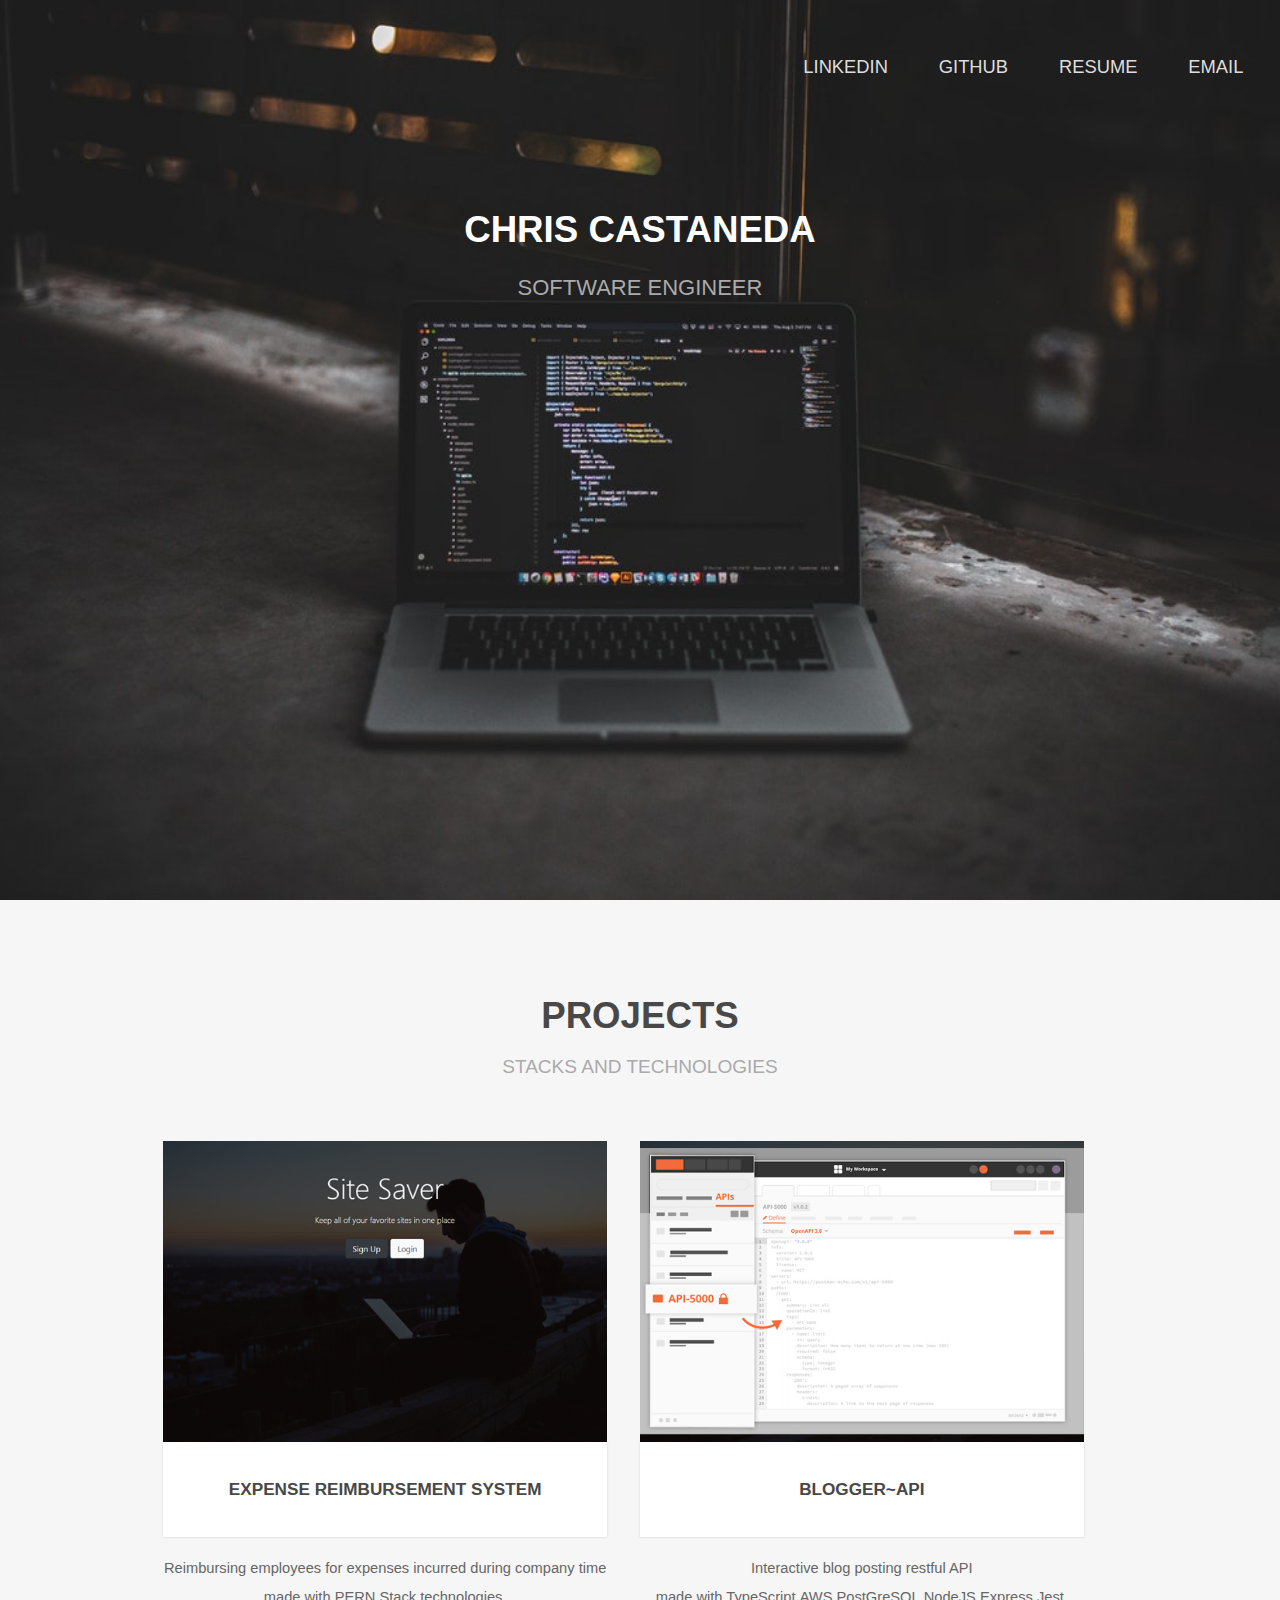
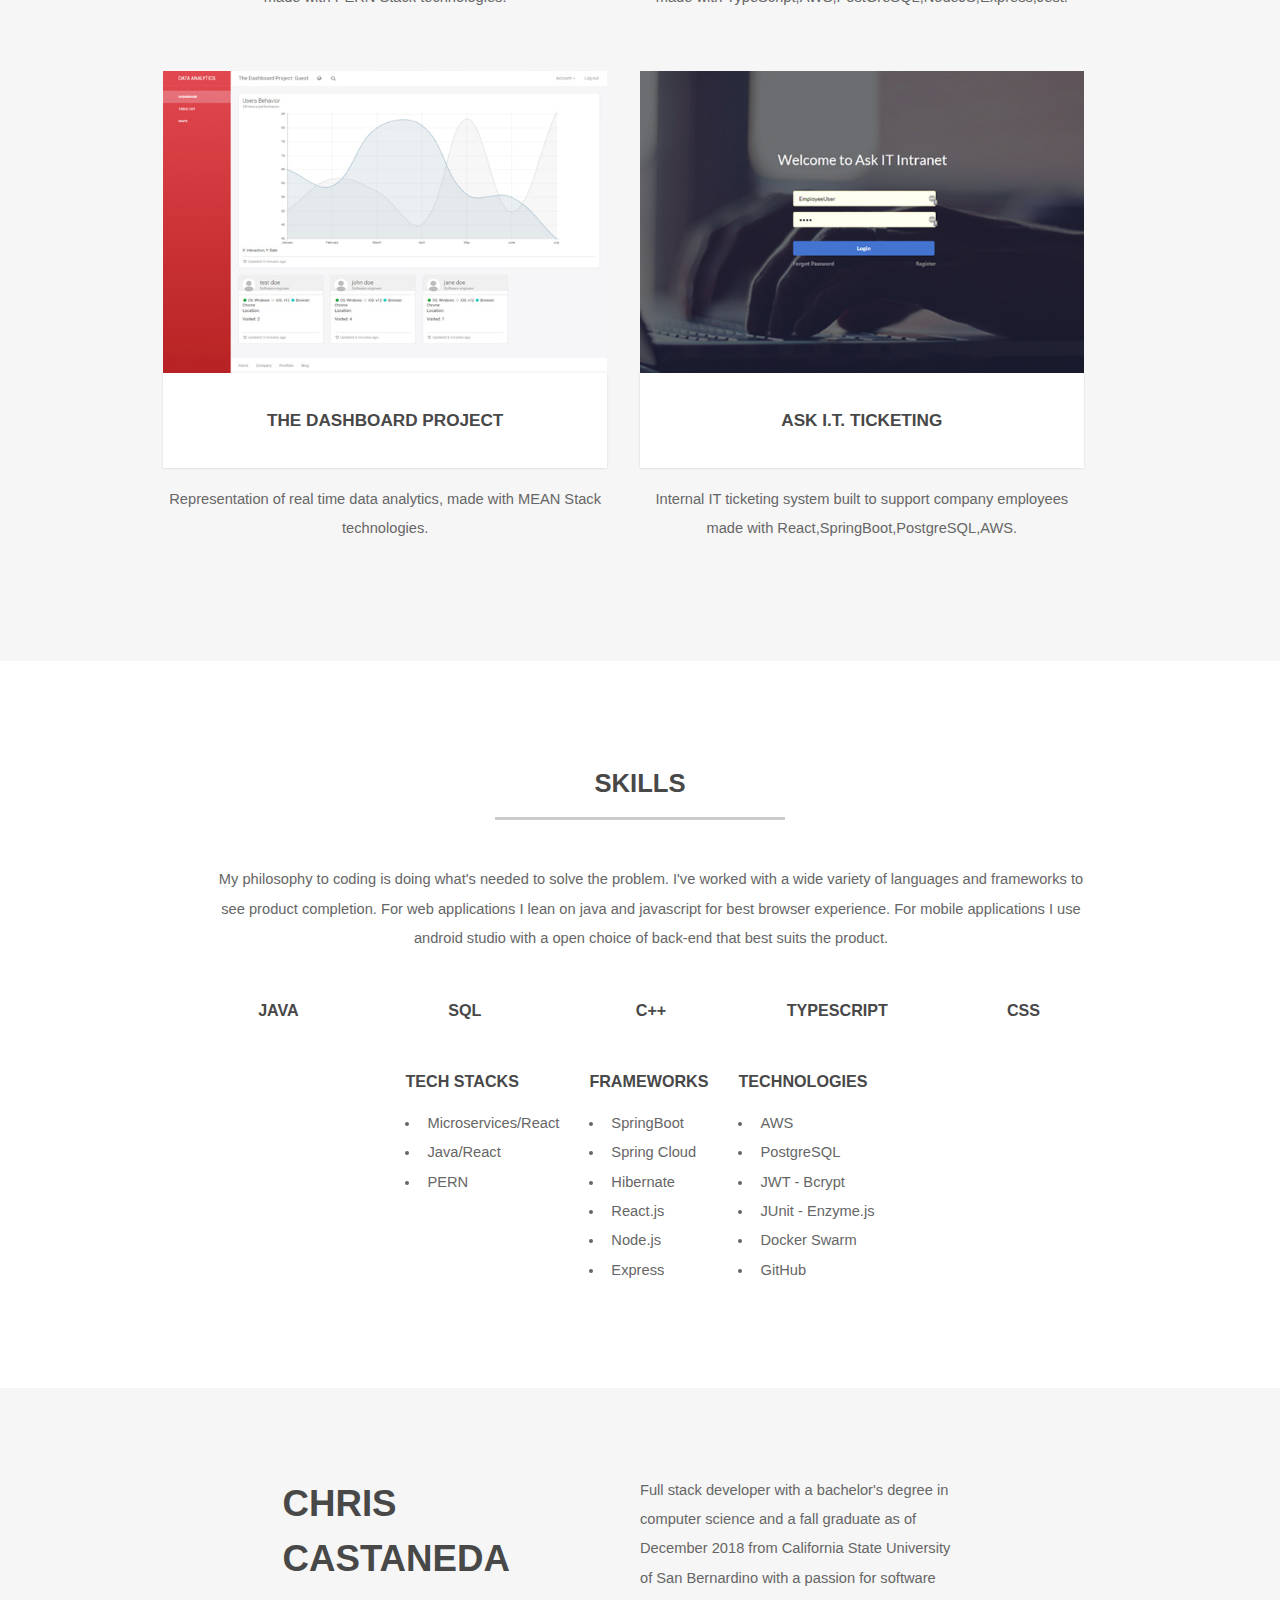
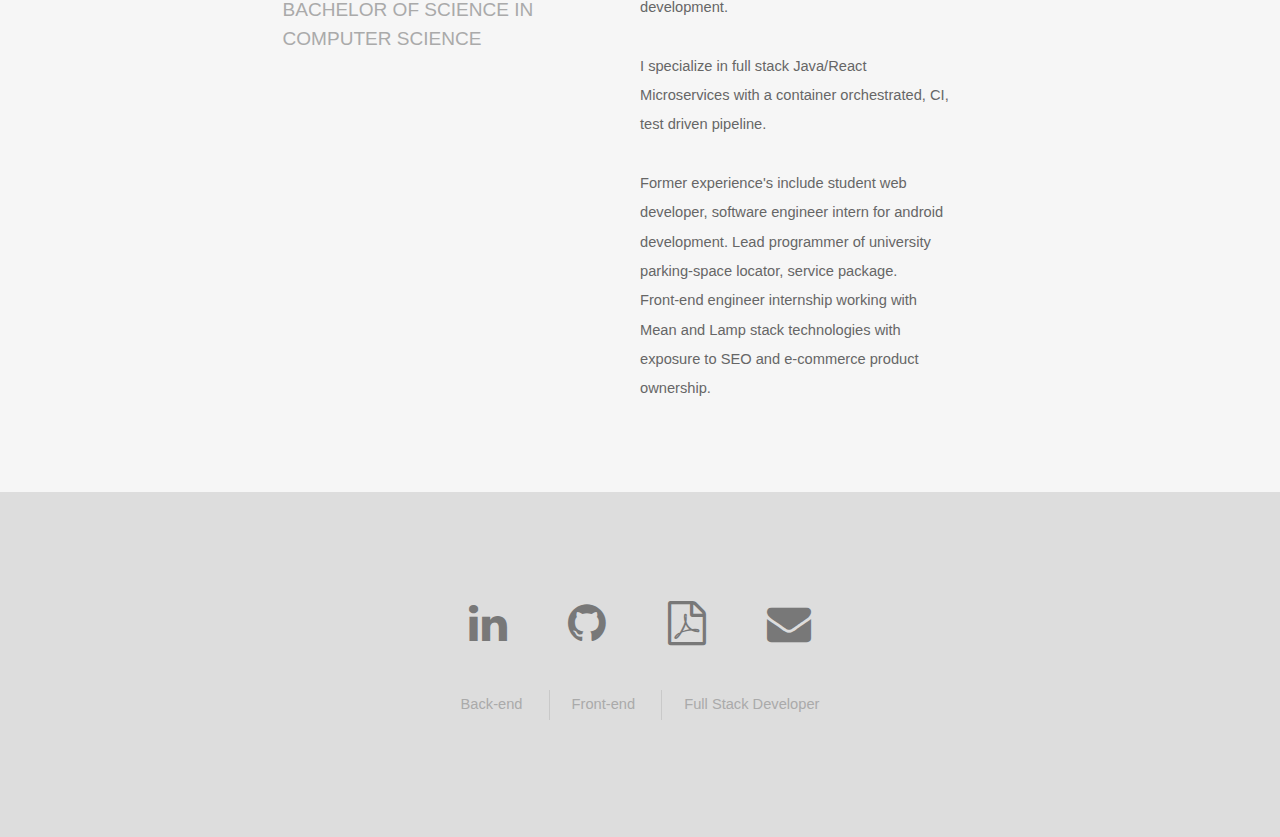
==== commit fc87cab0: "linkedin thumbnail fix" ====
--- a/index.html
+++ b/index.html
@@ -14,47 +14,27 @@
     <!-- Google / Search Engine Tags -->
     <meta itemprop="name" content="Portfolio">
     <meta itemprop="description" content="Gaining skills through professional projects">
-    <meta itemprop="image" content="images/pic09-Meta.jpg">
+    <meta itemprop="image" content="https://software-engineer-portfolio-website.s3-us-west-1.amazonaws.com/test2.JPG">
 
     <!-- Facebook Meta Tags -->
     <meta property="og:url" content="https://chriscastaneda.github.io">
     <meta property="og:type" content="website">
     <meta property="og:title" content="Portfolio">
     <meta property="og:description" content="Gaining skills through professional projects">
-    <meta property="og:image" content="images/pic09-Meta.jpg">
+    <meta property="og:image" content="https://software-engineer-portfolio-website.s3-us-west-1.amazonaws.com/test2.JPG">
 
     <!-- Twitter Meta Tags -->
     <meta name="twitter:card" content="summary_large_image">
     <meta name="twitter:title" content="Portfolio">
     <meta name="twitter:description" content="Gaining skills through professional projects">
-    <meta name="twitter:image" content="images/pic09-Meta.jpg">
+    <meta name="twitter:image" content="https://software-engineer-portfolio-website.s3-us-west-1.amazonaws.com/test2.JPG">
 
     <!-- Linkedin Meta Tags -->
-    <!-- <meta property='og:title' content='Portfolio'>
-    <meta property='og:image' content='https://github.com/chriscastaneda/chriscastaneda.github.io/blob/master/images/pic09-Meta.jpg'>
-    <meta property='og:description' content='Gaining skills through professional projects'>
-    <meta property='og:url' content='https://chriscastaneda.github.io/'> -->
-
     <meta property='og:title' content='Portfolio'/>
-<meta property='og:image' content='https://software-engineer-portfolio-website.s3-us-west-1.amazonaws.com/pic09-test.jpg'/>
-<meta property='og:description' content='Gaining skills through professional projects'/>
-<meta property='og:url' content='https://chriscastaneda.github.io/'/>
-
-  
-
-
-
-    <!--Insert OG Markup -->
-<!-- 
-<meta prefix="og: http://ogp.me/ns#" property="og:type" content="website" />
-
-<meta prefix="og: http://ogp.me/ns#" property="og:title" content="The Title of Your Page" />
-
-<meta prefix="og: http://ogp.me/ns#" property="og:description" content="The description of your page." />
-
-<meta prefix="og: http://ogp.me/ns#" property="og:image" content="images/pic09-test.jpg" />
-
-<meta prefix="og: http://ogp.me/ns#" property="og:url" content="https://chriscastaneda.github.io/" /> -->
+    <meta property='og:image' content='https://software-engineer-portfolio-website.s3-us-west-1.amazonaws.com/test2.JPG'/>
+    <meta property='og:description' content='Gaining skills through professional projects'/>
+    <meta property='og:url' content='https://chriscastaneda.github.io'/>
+
 	</head>
     <body class="landing">
         <!-- Header -->
@@ -279,8 +259,8 @@
                 of San Bernardino with a passion for software development.
               </p>
               <p>  
-                I specialize in full stack React/Java-Microservices
-                with a container orchestrated, test driven developed, CI pipeline. 
+                I specialize in full stack Java/React Microservices
+                with a container orchestrated, CI, test driven pipeline. 
               </p>
               <p>
                 Former experience's include student web developer,
